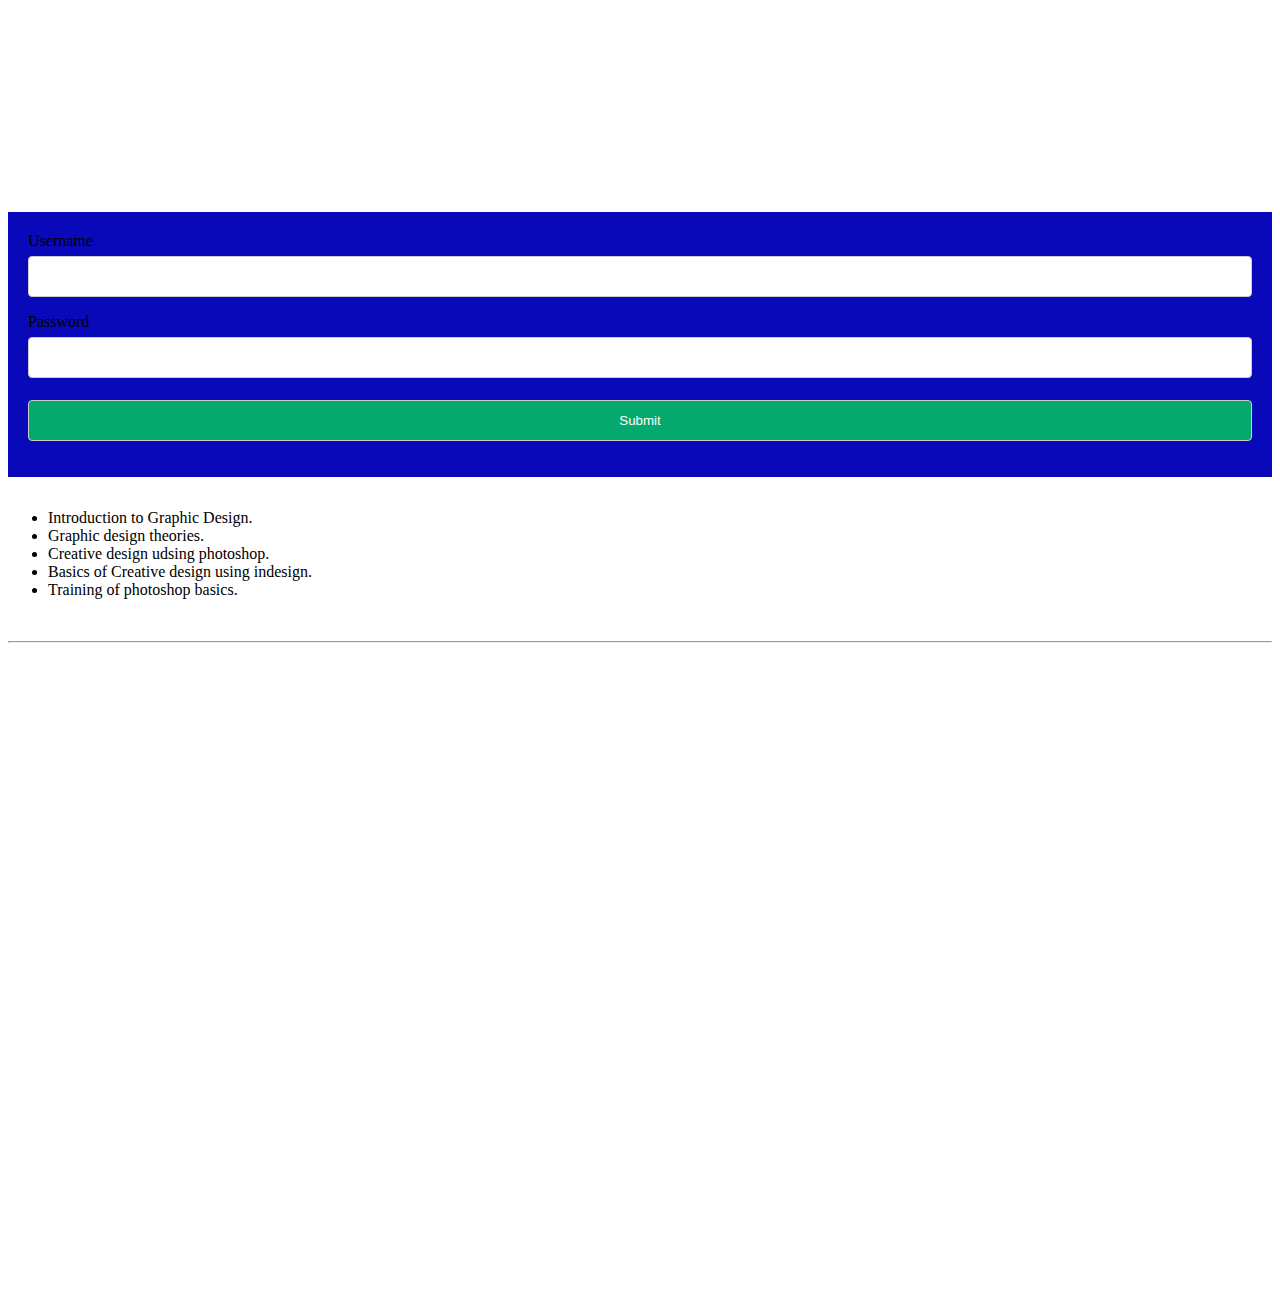
==== test (2).html @ 3aaffeba "Update test (2).html" ====
<!DOCTYPE html>
<charset=<utf-8>
<head>

    <meta name="viewport" content="width=device-width, initial-scale=1">
    

<title>thunder graphic design course</title>
</head>
<body>
<div class="mn">

<div  class="man">
    <img src="Smer.jpg" alt="" >
    </div>
    <div class="rem" style="position: relative !important; top: 0px !important; right: 600px !important;">
<p> <b>welcome</b> to our website.<br>Here you will learn Graphic Design for free.
<br><i>Thunder</i> provides a very good chance to develop your skills in this field.</p>
    </div>
    </div>

			

<!DOCTYPE html>
<html>
<head>
  <link rel="stylesheet" href="https://cdnjs.cloudflare.com/ajax/libs/font-awesome/4.7.0/css/font-awesome.min.css">
  <link rel="stylesheet" href="home.css">
  <script src="js.js"></script>
<meta name="viewport" content="width=device-width, initial-scale=1">
<style>
/* Style all input fields */
input {
  width: 100%;
  padding: 12px;
  border: 1px solid #ccc;
  border-radius: 4px;
  box-sizing: border-box;
  margin-top: 6px;
  margin-bottom: 16px;
}
a{text-decoration: none !important;
	text-decoration-color: transperant;}
/* Style the submit button */
input[type=submit] {
  background-color: #04AA6D; 
  color: white;
  height: 25%;
}

/* Style the container for inputs */
.container {
  background-color:rgb(9,9,186);
  padding: 20px;
  position: relative;
  top: 100px;
  
}

/* The message box is shown when the user clicks on the password field */
#message {
  display:none;
  background: #f1f1f1;
  color: #000;
  position: relative;
  padding: 20px;
  margin-top: 10px;
}

#message p {
  padding: 10px 35px;
  font-size: 18px;
}

/* Add a green text color and a checkmark when the requirements are right */
.valid {
  color: green;
}

.valid:before {
  position: relative;
  left: -35px;
  content: "✔";
}

/* Add a red text color and an "x" when the requirements are wrong */
.invalid {
  color: red;
}

.invalid:before {
  position: relative;
  left: -35px;
  content: "✖";
}
</style>
</head>
<body class="nnn">


<div class="container">
  <form action="/action_page.php">
    <label for="usrname">Username</label>
    <input type="text" id="usrname" name="usrname" required>

    <label for="psw">Password</label>
    <input type="password" id="psw" name="psw" pattern="(?=.\d)(?=.[a-z])(?=.*[A-Z]).{8,}" title="Must contain at least one number and one uppercase and lowercase letter, and at least 8 or more characters" required>
    
    <input type="submit" value="Submit">
  </form>
</div>
				
<script>
var myInput = document.getElementById("psw");
var letter = document.getElementById("letter");
var capital = document.getElementById("capital");
var number = document.getElementById("number");
var length = document.getElementById("length");

// When the user clicks on the password field, show the message box
myInput.onfocus = function() {
  document.getElementById("message").style.display = "block";
}

// When the user clicks outside of the password field, hide the message box
myInput.onblur = function() {
  document.getElementById("message").style.display = "none";
}

// When the user starts to type something inside the password field
myInput.onkeyup = function() {
  // Validate lowercase letters
  var lowerCaseLetters = /[a-z]/g;
  if(myInput.value.match(lowerCaseLetters)) {  
    letter.classList.remove("invalid");
    letter.classList.add("valid");
  } else {
    letter.classList.remove("valid");
    letter.classList.add("invalid");
  }
  
  // Validate capital letters
  var upperCaseLetters = /[A-Z]/g;
  if(myInput.value.match(upperCaseLetters)) {  
    capital.classList.remove("invalid");
    capital.classList.add("valid");
  } else {
    capital.classList.remove("valid");
    capital.classList.add("invalid");
  }

  // Validate numbers
  var numbers = /[0-9]/g;
  if(myInput.value.match(numbers)) {  
    number.classList.remove("invalid");
    number.classList.add("valid");
  } else {
    number.classList.remove("valid");
    number.classList.add("invalid");
  }
  
  // Validate length
  if(myInput.value.length >= 8) {
    length.classList.remove("invalid");
    length.classList.add("valid");
  } else {
    length.classList.remove("valid");
    length.classList.add("invalid");
  }
}
</script>

</body>
</html>
<br>
<h1> Course content:</h1>
<br>
<ul>
    <li>Introduction to Graphic Design.</li>
    <li>Graphic design theories.</li>
    <li>Creative design udsing photoshop.</li>
    <li>Basics of Creative design using indesign.</li>
    <li>Training of photoshop basics.</li>
</ul>
<br>
<hr class="1">





<div class="mid">
    <iframe width="33%" height="315" src="https://www.youtube.com/embed/WONZVnlam6U?si=gsbKnx_YMufpyJsU" title="YouTube video player" frameborder="0" allow="accelerometer; autoplay; clipboard-write; encrypted-media; gyroscope; picture-in-picture; web-share" referrerpolicy="strict-origin-when-cross-origin" allowfullscreen></iframe>
    <iframe width="33%" height="315" src="https://www.youtube.com/embed/6EIKkW5H9p4?si=ODDmYh3iQtddBD7z" title="YouTube video player" frameborder="0" allow="accelerometer; autoplay; clipboard-write; encrypted-media; gyroscope; picture-in-picture; web-share" referrerpolicy="strict-origin-when-cross-origin" allowfullscreen></iframe>
    <iframe width="33%" height="315" src="https://www.youtube.com/embed/rfmJI8BqxC8?si=GABlwSeopaaRa22h" title="YouTube video player" frameborder="0" allow="accelerometer; autoplay; clipboard-write; encrypted-media; gyroscope; picture-in-picture; web-share" referrerpolicy="strict-origin-when-cross-origin" allowfullscreen></iframe>
    <iframe width="33%" height="315" src="https://www.youtube.com/embed/GQS7wPujL2k?si=7BK9dLUTeQFjZ296" title="YouTube video player" frameborder="0" allow="accelerometer; autoplay; clipboard-write; encrypted-media; gyroscope; picture-in-picture; web-share" referrerpolicy="strict-origin-when-cross-origin" allowfullscreen></iframe>
    <iframe width="33%" height="315" src="https://www.youtube.com/embed/9EPTM91TBDU?si=PcP_hEsahMPuZ6rM" title="YouTube video player" frameborder="0" allow="accelerometer; autoplay; clipboard-write; encrypted-media; gyroscope; picture-in-picture; web-share" referrerpolicy="strict-origin-when-cross-origin" allowfullscreen></iframe>
    <iframe width="33%" height="315" src="https://www.youtube.com/embed/XNkV6m4fosw?si=W-uHhO7Ll43Ee6kP" title="YouTube video player" frameborder="0" allow="accelerometer; autoplay; clipboard-write; encrypted-media; gyroscope; picture-in-picture; web-share" referrerpolicy="strict-origin-when-cross-origin" allowfullscreen></iframe>
</div>
</div>


    










    
    



 
</body>
</html>
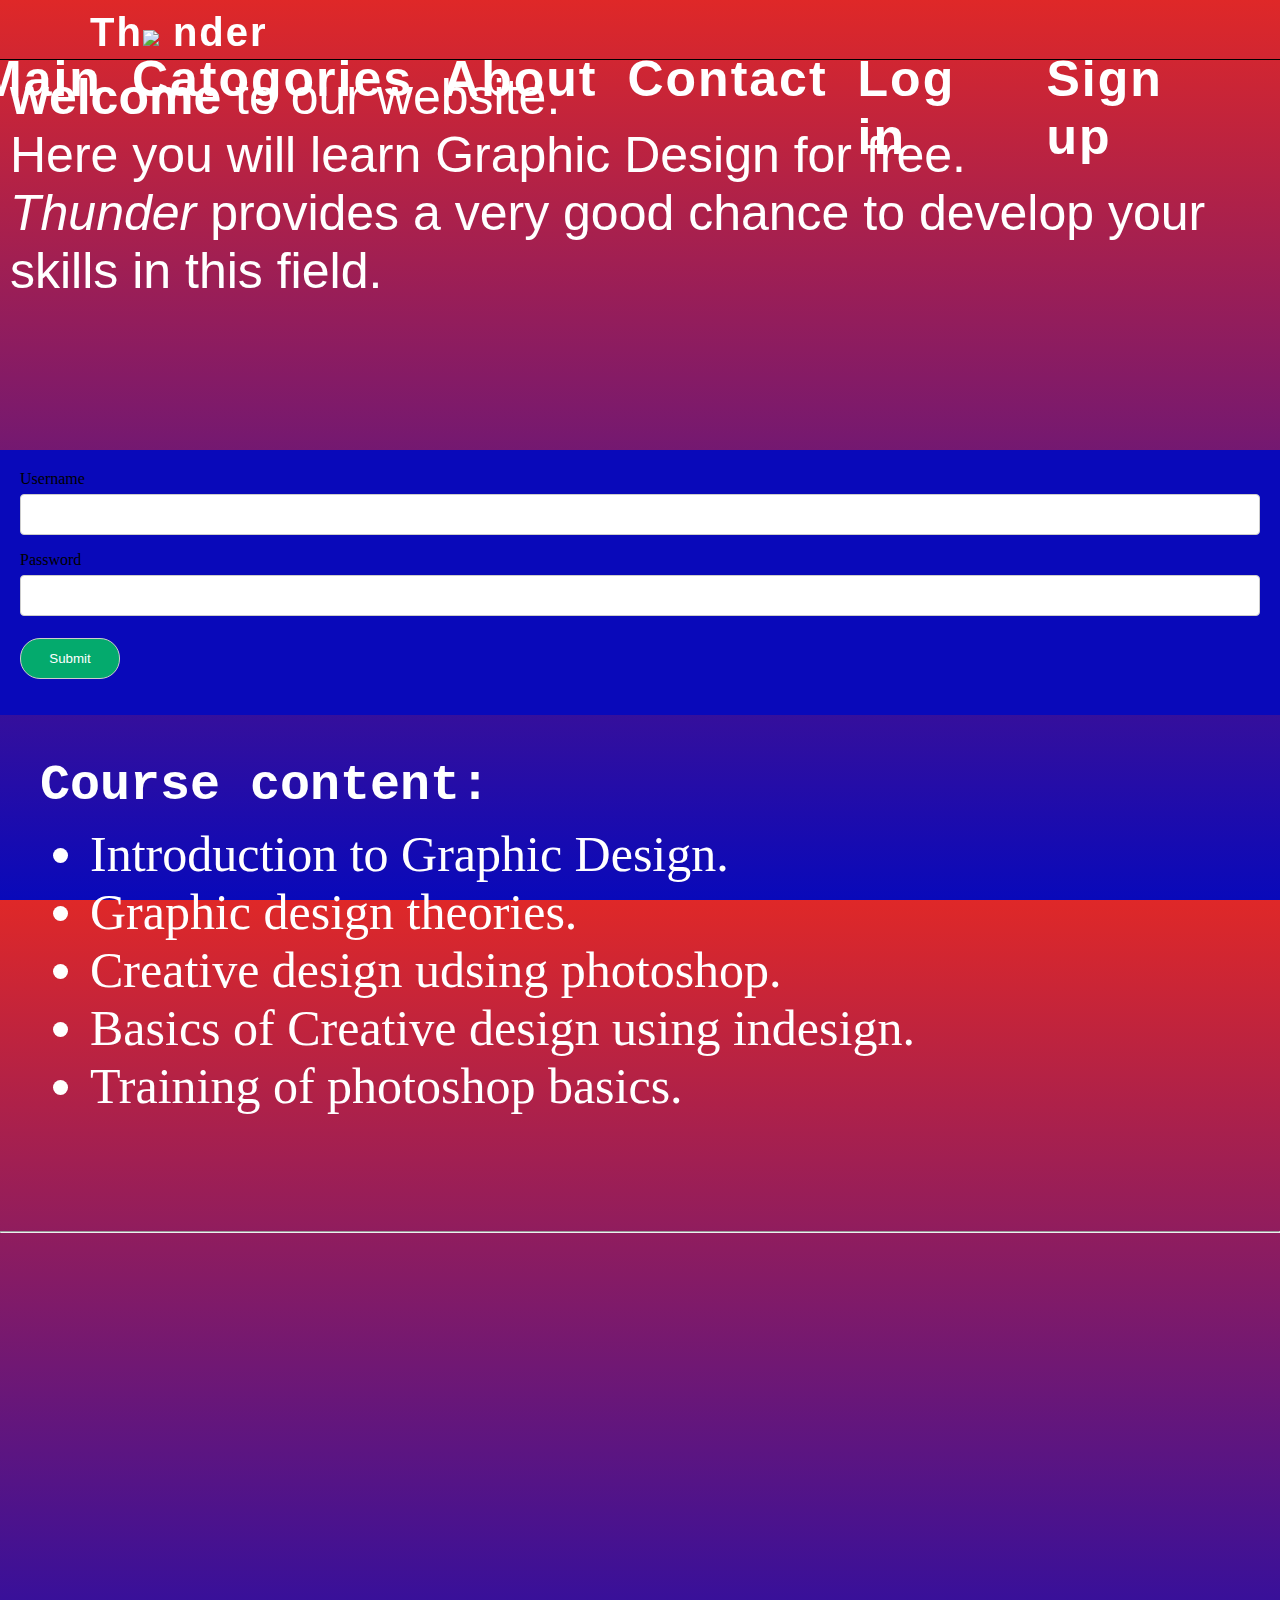
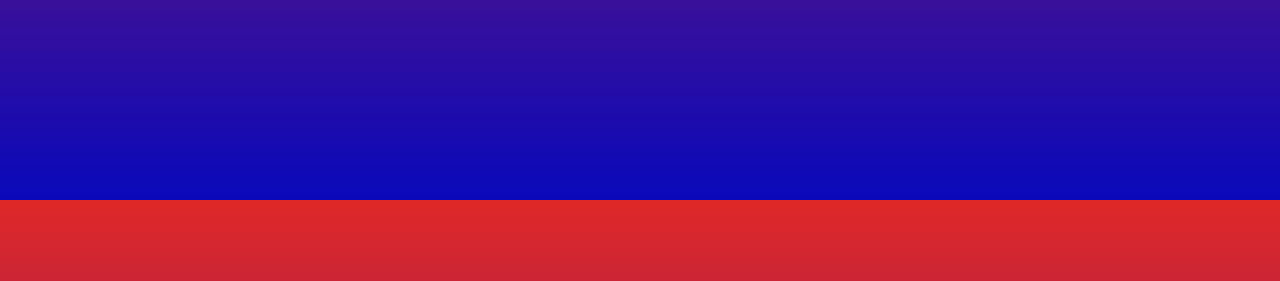
==== commit b4e62bb5: "Update test (2).html" ====
--- a/test (2).html
+++ b/test (2).html
@@ -97,7 +97,63 @@
 </head>
 <body class="nnn">
 
-
+    <!-- sidemenu -->
+    <div id="mySidenav" class="sidenav">
+        <a href="javascript:void(0)" class="closebtn" onclick="closeNav()">&times;</a>
+        <div class="logo"><img src="logo3.png"></div>
+        <div class="containernav">
+
+            <h3>Programming</h3>
+            <div class="inneritems">
+                <a onclick="moving()" href="ai course.html">AI</a>
+                <a onclick="moving()" href="python course.html">PYTHON</a>
+                <a onclick="moving()" href="Arduino.html">Arduino</a>
+                <a onclick="moving()" href="Net work (1).html">Network</a>
+                <a onclick="moving()" href="combuter science (1).html">computer science</a>
+                <a onclick="moving()" href="test2.html">Flutter</a>
+            </div>
+            <h3>Languages</h3>
+            <div class="inneritems">
+                <a onclick="moving()" href="english.html">English</a>
+                <a onclick="moving()" href="french.html">French</a>
+                <a onclick="moving()" href="german.html">German</a>
+            </div>
+            <div class="h3">
+                <h3>Buisness</h3>
+            </div>
+
+            <div class="inneritems">
+                <a href="marketing2.html">Marketing</a>
+                <a href="saghir.html">Digital marketing</a>
+                <a href="saghir2.html">Buisness</a>
+                <a href="marketing1.html">SEO</a>
+            </div>
+            <h3>Design</h3>
+            <div class="inneritems">
+                <a href="test (2).html">Graghic design</a>
+                <a href="test (2).html">Graghic design</a>
+            </div>
+        </div>
+
+    </div>
+
+    <div class="navbar">
+        <div class="logo">
+            <a href="index.html">Th<div class="icon"><img src="flash (1).png"></div>nder</a>
+        </div>
+        <div class="navmenu">
+            <ul class="topnav" id="hmytopnav">
+                <li><a href="index.html">Main</a></li>
+                <li><span onclick="openNav()"> Catogories</span></li>
+                <li><a href="about.html">About</a></li>
+                <li><a onclick="mymessage()" href="#Contact">Contact</a></li>
+                <li><a href="logIn.html">Log in</a></li>
+                <li><a href="signUp.html">Sign up</a></li>
+            </ul>
+        </div>
+        <button class="nav-toggle" aria-label="toggle navigation"><i class="fa fa-cloud"
+                style="font-size:40px;"></i></button>
+    </div>
 <div class="container">
   <form action="/action_page.php">
     <label for="usrname">Username</label>
@@ -171,7 +227,7 @@
 </script>
 
 </body>
-</html>
+
 <br>
 <h1> Course content:</h1>
 <br>
--- a/home.css
+++ b/home.css
@@ -0,0 +1,6754 @@
+* {
+    box-sizing: border-box;
+}
+
+html {
+    scroll-behavior: smooth;
+}
+
+.h {
+    margin: 0;
+    color: aliceblue;
+    background-color: #160E35;
+}
+
+.sidenav {
+    height: 100%;
+    width: 0;
+    position: fixed;
+    right: 0%;
+    top: 60px;
+    z-index: 10000;
+    background-image: linear-gradient(#260b41, #160e35, #160e35, #250b40);
+    overflow-x: hidden;
+    transition: 0.5s;
+    padding-top: 60px;
+    border-top-left-radius: 50px;
+}
+
+.sidenav .logo {
+    width: 30%;
+    margin: auto;
+    animation: rotating 10s linear infinite;
+}
+
+.sidenav .logo img {
+    width: 100%;
+}
+
+@keyframes rotating {
+    0% {
+        transform: rotate(0deg);
+    }
+
+    100% {
+        transform: rotate(360deg);
+    }
+}
+
+.sidenav a {
+    padding: 4px 4px 4px 10px;
+    text-decoration: none;
+    font-size: 20px;
+    color: #beb8b8;
+    transition: 0.3s;
+    width: 85%;
+    margin-inline: auto;
+    font-family: "Assistant", sans-serif;
+    font-family: "Protest Riot", sans-serif;
+    text-align: center;
+}
+
+.containernav .inneritems {
+    display: flex;
+    flex-direction: column;
+    flex-wrap: wrap;
+    gap: 0;
+    margin-bottom: 0;
+    height: fit-content;
+}
+
+.sidenav .containernav h3 {
+    margin: 0px;
+    font-family: "Assistant", sans-serif;
+    font-size: 28px;
+    transition-duration: all 1s;
+}
+
+.sidenav a:hover {
+    color: #160E35;
+    background-color: #8A32EC;
+    border-radius: 5px;
+}
+
+.sidenav .closebtn {
+    font-size: 36px;
+    width: fit-content;
+    margin-left: 28px;
+    padding: 1px 10px;
+    position: absolute;
+    top: 5px;
+
+}
+
+.sidenav .closebtn:hover {
+    width: 40px;
+    height: 40px;
+    border-radius: 50%;
+    margin-top: 5px;
+}
+
+.sidenav .containernav {
+    position: absolute;
+    top: 150px;
+    width: 100%;
+    display: flex;
+    flex-wrap: wrap;
+    gap: 15px;
+    justify-content: center;
+}
+
+.sidenav .containernav {
+    width: 100%;
+    display: flex;
+    flex-direction: column;
+    flex-wrap: wrap;
+    text-align: center;
+}
+
+.navbar {
+    display: flex;
+    position: fixed;
+    top: 0;
+    left: 0;
+    right: 0;
+    z-index: 9999;
+    border: solid 1px;
+    border-top: 0px;
+    border-right: 0px;
+    border-left: 0px;
+    height: 60px;
+}
+
+.y-navbar {
+    display: flex;
+    position: fixed;
+    top: 0;
+    left: 0;
+    right: 0;
+    z-index: 9999;
+    border: solid 1px;
+    border-top: 0px;
+    border-right: 0px;
+    border-left: 0px;
+    height: 60px;
+    background-color: #160e35;
+}
+
+.navbar span {
+    cursor: pointer;
+    padding-bottom: 10px;
+    font-weight: 600;
+}
+
+.y-navbar span {
+    cursor: pointer;
+    padding-bottom: 10px;
+    font-weight: 600;
+    color: #fdf9f9;
+}
+
+.navbar span:hover {
+    color: #4DCFE0;
+    border-bottom: solid 1.5px #4DCFE0;
+    font-size: 22px;
+}
+
+.y-navbar span:hover {
+    color: #4DCFE0;
+    font-size: 22px;
+}
+
+a {
+    text-decoration: none;
+}
+
+.navbar .logo a {
+    padding-left: 10px;
+    margin-right: 0;
+    position: absolute;
+    left: 20px;
+    font-family: "Assistant", sans-serif;
+    font-weight: 700;
+    font-style: normal;
+    font-size: 40px;
+    top: 10px;
+    left: 80px;
+    color: #ffffff;
+    letter-spacing: 2px;
+}
+
+.y-navbar .logo a {
+    padding-left: 10px;
+    margin-right: 0;
+    position: absolute;
+    left: 20px;
+    font-family: "Assistant", sans-serif;
+    font-weight: 700;
+    font-style: normal;
+    font-size: 40px;
+    top: 10px;
+    left: 80px;
+    color: #ffffff;
+    letter-spacing: 2px;
+}
+
+.navbar .logo .icon {
+    width: 30px;
+    display: inline-block;
+}
+
+.y-navbar .logo .icon {
+    width: 30px;
+    display: inline-block;
+}
+
+.navbar .logo .icon img {
+    width: 100%;
+}
+
+.y-navbar .logo .icon img {
+    width: 100%;
+}
+
+.navbar ul {
+    display: flex;
+    column-gap: 30px;
+    margin-bottom: 0;
+    list-style: none;
+    margin-left: 0;
+    padding-inline: 10px;
+    align-items: baseline;
+    font-family: "Assistant", sans-serif;
+    font-size: 20px;
+    font-weight: 600;
+    letter-spacing: 2px;
+}
+
+.y-navbar ul {
+    display: flex;
+    column-gap: 30px;
+    margin-bottom: 0;
+    list-style: none;
+    margin-left: 0;
+    padding-inline: 10px;
+    align-items: baseline;
+    font-family: "Assistant", sans-serif;
+    font-size: 20px;
+    font-weight: 600;
+    letter-spacing: 2px;
+}
+
+.navbar li a {
+    color: #ffffff;
+    padding-bottom: 10px;
+}
+
+.y-navbar li a {
+    color: #ffffff;
+    padding-bottom: 10px;
+}
+
+.navbar li a:hover {
+    color: #4DCFE0;
+    border-bottom: solid 1.5px #4DCFE0;
+    font-size: 22px;
+}
+
+.y-navbar li a:hover {
+    color: #4DCFE0;
+    font-size: 22px;
+}
+
+.navmenu {
+    position: relative;
+    right: 80px;
+    margin-left: auto;
+}
+
+.h-hide2 {
+    display: none
+}
+
+.h-view1 {
+    background-image: url(13077.jpg);
+    width: 100%;
+    height: 100%;
+    background-size: cover;
+    overflow: hidden;
+}
+
+.h-view1 .h-welcome {
+    display: flex;
+    flex-direction: column;
+    justify-content: center;
+    height: 100%;
+    width: 35%;
+    position: relative;
+    left: 50px;
+
+}
+
+.h-view1 .h-welcome h2 {
+    color: #4DCFE0;
+    font-weight: 700;
+    font-size: 60px;
+    font-family: "Afacad", sans-serif;
+    margin: 0;
+
+}
+
+.h-view1 .h-welcome p {
+    color: #8A32EC;
+    font-family: "Protest Riot", sans-serif;
+    font-size: 20px;
+}
+
+.h-view1 .h-welcome a {
+    width: fit-content;
+    background-color: #8A32EC;
+    color: #ffffff;
+    font-family: "Afacad", sans-serif;
+    font-size: 24px;
+    padding: 5px 35px;
+    border-radius: 5px;
+}
+
+.h-view1 .h-welcome a:hover {
+    background-color: transparent;
+    border: solid 2px #8A32EC;
+}
+
+.h-view2 {
+    width: 100%;
+    height: 70%;
+    display: flex;
+    overflow: auto;
+    background-image: linear-gradient(rgb(63, 11, 97), #160E35);
+    position: relative;
+}
+
+.h-view2 .h-sec1 {
+    position: absolute;
+    width: 50%;
+    right: 0px;
+    align-self: center;
+}
+
+.h-view2 .h-sec1 p {
+    font-size: 24px;
+    font-family: "Afacad", sans-serif;
+    color: #ffffff;
+    font-weight: 500;
+}
+
+.h-view2 .h-sec1 p span {
+    font-size: 28px;
+    font-weight: 700;
+    letter-spacing: 1px;
+}
+
+.h-view2 .h-sec1 .btns {
+    display: flex;
+    gap: 5px;
+    width: fit-content;
+}
+
+.h-view2 .h-sec1 .btns a {
+    width: 80px;
+    padding: 5px;
+    border-radius: 10px;
+    background-color: #15216e;
+    font-size: 18px;
+    font-family: "Afacad", sans-serif;
+    color: #ffffff;
+    border: solid #160e35;
+    text-align: center;
+}
+
+.h-view2 .h-sec1 .btns a:hover {
+    background-color: transparent;
+
+}
+
+.h-view2 .h-sec2 {
+    width: 50%;
+    height: 50%;
+    position: absolute;
+    top: 50px;
+}
+
+.cube-container {
+    width: 15em;
+    height: 15em;
+    text-align: center;
+    perspective: 45em;
+    margin: auto;
+}
+
+.radio-button {
+    margin-bottom: 5em;
+}
+
+.cube {
+    width: 100%;
+    height: 100%;
+    position: relative;
+    transform-style: preserve-3d;
+    transition-duration: 2s;
+}
+
+.cube-side {
+    position: absolute;
+    width: 100%;
+    height: 100%;
+    border: 1px solid blueviolet;
+    background-position: center;
+    background-size: cover;
+    overflow: hidden;
+
+}
+
+.cube-side1 {
+    transform: rotateY(0deg) translateZ(7.5em);
+    background-image: url(cybersec.jpg);
+}
+
+.cube-side2 {
+    transform: rotateY(90deg) translateZ(7.5em);
+    background-image: url(ai.jpg);
+}
+
+.cube-side3 {
+    transform: rotateY(180deg) translateZ(7.5em);
+    background-image: url(buisness.jpg);
+}
+
+.cube-side4 {
+    transform: rotateY(-90deg) translateZ(7.5em);
+    background-image: url(chem.jpg);
+
+}
+
+.cube-side5 {
+    transform: rotateX(-90deg) translateZ(7.5em);
+    background-image: url(lang.jpg);
+}
+
+.cube-side6 {
+    transform: rotateX(90deg) translateZ(7.5em);
+    background-image: url(ordinio.jpg);
+}
+
+.radio-button:checked~.cube {
+    transition-duration: 3s;
+    transition-timing-function: cubic-bezier(0.19, 1, 0.22, 1);
+}
+
+.radio-button1:checked~.cube {
+    transform: rotateX(-15deg) rotateY(20deg);
+}
+
+.radio-button2:checked~.cube {
+    transform: rotateX(-15deg) rotateY(180deg);
+}
+
+.radio-button3:checked~.cube {
+    transform: rotateX(-15deg) rotateY(90deg);
+}
+
+.radio-button4:checked~.cube {
+    transform: rotateX(-15deg) rotateY(-90deg);
+}
+
+.radio-button5:checked~.cube {
+    transform: rotateX(-105deg) rotateY(0deg);
+}
+
+.radio-button6:checked~.cube {
+    transform: rotateX(75deg) rotateY(0deg);
+}
+
+.cube-side .caption h3 {
+    width: 100%;
+}
+
+.cube-side .caption p {
+    width: 100%;
+}
+
+.cube-side .caption {
+    display: flex;
+    flex-direction: column;
+    flex-wrap: wrap;
+    position: absolute;
+    top: 105%;
+    right: 0;
+    left: 0;
+    bottom: 0;
+    background-color: #160e35a8;
+    transition: all 1s;
+    font-family: sans-serif;
+    color: #ffffff;
+    justify-content: center;
+}
+
+.cube-side:hover .caption {
+    top: 0;
+}
+
+.h-view3 {
+    background-color: #110B27;
+    width: 100%;
+    height: 70%;
+    position: relative;
+    display: flex;
+}
+
+.h-view3 .h-search {
+    width: 30%;
+    position: absolute;
+    top: 5%;
+    left: 10%;
+}
+
+#myInput {
+    background-image: linear-gradient(to top left, violet, rgb(31, 22, 131));
+    width: 100%;
+    font-size: 18px;
+    padding: 12px 20px 12px 40px;
+    border: 1px solid #ddd;
+    margin-bottom: 12px;
+    color: #170759;
+    border-radius: 50px;
+    box-shadow: 5px 5px 10px rgb(113, 91, 91);
+}
+
+#myUL {
+    width: 100%;
+    list-style-type: none;
+    padding: 0;
+    margin: 0;
+    box-shadow: 5px 6px 10px rgb(119, 112, 112);
+}
+
+#myUL li a {
+    border: 1px solid #ddd;
+    background-image: linear-gradient(to top left, #681cb4, #190829);
+    padding: 12px;
+    text-decoration: none;
+    font-size: 18px;
+    color: rgb(254, 252, 252);
+    display: block;
+    margin-top: 5px;
+}
+
+#myUL li a:hover {
+    background-image: linear-gradient(to top left, rgb(31, 22, 131), violet);
+    color: #110B27;
+    border-radius: 50px;
+}
+
+.h-view3 .h-sec2 {
+    width: 50%;
+    position: absolute;
+    right: 0%;
+    top: 5%;
+}
+
+.h-view3 .h-sec2 p {
+    font-family: "Afacad", sans-serif;
+    font-size: 22px;
+    font-weight: 500;
+    margin: 0;
+    position: absolute;
+    right: 20%;
+    width: fit-content;
+}
+
+.h-view3 .h-sec2 .h-pic {
+    width: 60%;
+    position: absolute;
+    right: 20%;
+    animation-name: shaking;
+    animation-duration: 3s;
+    animation-iteration-count: infinite;
+}
+
+.h-view3 .h-sec2 .h-pic img {
+    width: 100%;
+}
+
+@keyframes shaking {
+    0% {
+        transform: translate(1px, 1px) rotate(0deg);
+    }
+
+    10% {
+        transform: translate(-1px, -2px) rotate(-1deg);
+    }
+
+    20% {
+        transform: translate(-3px, 0px) rotate(1deg);
+    }
+
+    30% {
+        transform: translate(3px, 2px) rotate(0deg);
+    }
+
+    40% {
+        transform: translate(1px, -1px) rotate(1deg);
+    }
+
+    50% {
+        transform: translate(-1px, 2px) rotate(-1deg);
+    }
+
+    60% {
+        transform: translate(-3px, 1px) rotate(0deg);
+    }
+
+    70% {
+        transform: translate(3px, 1px) rotate(-1deg);
+    }
+
+    80% {
+        transform: translate(-1px, -1px) rotate(1deg);
+    }
+
+    90% {
+        transform: translate(1px, 2px) rotate(0deg);
+    }
+
+    100% {
+        transform: translate(1px, -2px) rotate(-1deg);
+    }
+}
+
+.h-view4 {
+    background-image: linear-gradient(to top left, #190829, #681cb4, #190829);
+    width: 100%;
+    height: 80%;
+    overflow: hidden;
+
+}
+
+.h-view4 .h-fi3 {
+    width: fit-content;
+    height: 100%;
+    padding: 20px 40px 0 15px;
+}
+
+.h-view4 .h-icon img {
+    background-color: #35359c;
+    width: 6.5%;
+    padding-left: 0;
+    border-radius: 50%;
+}
+
+.h-view4 .h-icon div {
+    margin-top: 5px;
+}
+
+.h-view4 .h-icon span {
+    position: relative;
+    bottom: 10px;
+    left: 5px;
+}
+
+.h-view4 .h-icon span a {
+    color: white;
+}
+
+.h-view4 .h-fi3 h2 {
+    color: #CAC5BE;
+    font-size: 32px;
+    line-height: 44px;
+    font-weight: 400;
+    margin-bottom: 25;
+}
+
+.h-view4 .h-fi3 p {
+    font-size: 17px;
+    line-height: 32px;
+    font-weight: 400;
+    color: #CAC5BE;
+    width: 540px;
+}
+
+.h-view4 .h-text2 {
+    margin-bottom: 30px;
+}
+
+.h-view4 .h-fi3 .h-p2 {
+    margin-bottom: 18px;
+}
+
+.h-view4 .h-icon2 {
+    margin-bottom: 35px;
+    padding-right: 18.8px;
+    width: 535.600;
+}
+
+.h-view4 .h-sec3 {
+    width: fit-content;
+    height: 100%;
+}
+
+.h-view4 .h-sec3 iframe {
+    border-radius: 70px;
+    box-shadow: 5px 5px 5px rgb(103, 91, 91);
+    width: 600px;
+    height: 450px;
+
+}
+
+.h-view4 .h-flo {
+    float: left;
+}
+
+.clear-fix {
+    clear: both;
+}
+
+.h-view4 .h-container {
+    padding: 85px 25.4px 85px 145px;
+    margin: auto;
+}
+
+
+.h-view5 {
+    text-align: center;
+    padding-top: 50px;
+    padding-bottom: 50px;
+    background-color: #160E35;
+    background-color: #110B27;
+    position: relative;
+    bottom: 0px;
+}
+
+.h-view5 .h-sec {
+    background-color: #110B27;
+}
+
+.h-view5 .h-logo a {
+    padding-left: 10px;
+    margin-right: 0;
+    font-family: "Assistant", sans-serif;
+    font-weight: 700;
+    font-style: normal;
+    font-size: 90px;
+    color: #e6dbdb;
+    letter-spacing: 2px;
+}
+
+.h-view5 .h-logo .h-icon {
+    width: 65px;
+    display: inline-block;
+}
+
+.h-view5 .h-logo .h-icon img {
+    width: 100%;
+}
+
+.h-view5 p {
+    color: #A59D91;
+}
+
+.h-view5 .fa {
+    padding: 10px;
+    font-size: 30px;
+    text-align: center;
+    text-decoration: none;
+    margin: 5px 2px;
+    color: white;
+    background-color: #51239b;
+    border-radius: 50%;
+}
+
+.h-view5 .fa:hover {
+    opacity: 0.7;
+    color: #160E35;
+}
+
+.nav-toggle {
+    display: none;
+    background-color: #333;
+    color: white;
+    border: none;
+    font-size: 16px;
+    cursor: pointer;
+}
+
+/* -------------------------------------------------------------------- */
+/* saghirpag */
+.y14 {
+    position: relative;
+    bottom: 300px;
+    width: 100%;
+
+}
+
+.y12 {
+    position: relative;
+    right: 350px;
+    border-radius: 30px;
+    border: #333;
+    box-sizing: border-box;
+    justify-content: center;
+}
+
+.x16 {
+    position: relative;
+    left: 350px;
+    bottom: 300px;
+}
+
+.y {
+    font-family: Arial, sans-serif;
+    margin: 0;
+    padding: 0;
+    background-color: white !important;
+}
+
+.x12 {
+    background-color: #f4f4f4 !important;
+    text-align: center;
+    padding-top: 20px;
+}
+
+.x12 h2 {
+    font-size: 2.5rem;
+    margin-bottom: 20px;
+}
+
+.x12 p {
+    font-size: 1.2rem;
+    margin-bottom: 40px;
+}
+
+.y .btn {
+    display: inline-block;
+    background-color: #333;
+    color: #fff;
+    padding: 10px 20px;
+    text-decoration: none;
+    border-radius: 5px;
+}
+
+.y .btn:hover {
+    background-color: #9f0404;
+}
+
+.x13 {
+    background-color: #fff !important;
+    padding: 20px 20px;
+    text-align: center;
+    position: relative;
+    top: 100px;
+}
+
+.x13 .x14 {
+    display: flex;
+    flex-wrap: wrap;
+    justify-content: center;
+}
+
+.x13 .x15 {
+    margin-bottom: 30px;
+}
+
+.x13 img {
+    max-width: 100%;
+    height: auto;
+    border-radius: 5px;
+}
+
+.x13 .x16 {
+    position: relative;
+    width: 560px;
+    max-width: 100%;
+}
+
+.x13 .x16 iframe {
+    width: 100%;
+    height: 315px;
+    border-radius: 5px;
+}
+
+.x13 h2 {
+    font-size: 2rem;
+    margin-bottom: 20px;
+}
+
+.x13 p {
+    font-size: 1.2rem;
+    margin-bottom: 20px;
+}
+
+.x13 ul {
+    text-align: left;
+    margin-left: 40px;
+}
+
+.y footer {
+    background-color: #333;
+    color: #fff;
+    position: relative;
+    top: 100px;
+
+}
+
+.x14 {
+    width: 80%;
+    margin: 0 auto;
+
+}
+
+.y .footer-columns {
+    display: flex;
+    justify-content: center;
+    flex-wrap: wrap;
+    height: 350px;
+    color: white !important;
+}
+
+.y .footer-column {
+    flex: 1;
+    margin-bottom: 20px;
+    padding-left: 70px;
+    padding-top: 50px;
+    color: white !important;
+}
+
+.y .footer-column h3 {
+    margin-bottom: 10px;
+}
+
+.y .footer-column ul {
+    list-style: none;
+    padding: 0;
+}
+
+.y .footer-column ul li {
+    margin-bottom: 5px;
+}
+
+.y .footer-column ul li a {
+    color: #fff !important;
+    text-decoration: none;
+}
+
+.y hr {
+    border-color: #666;
+}
+
+
+.x11 {
+    text-align: center;
+    position: relative;
+    top: 100px;
+    background-color: white;
+}
+
+.y14 .y100 {
+    font-size: 25px;
+    font-weight: 700;
+    background-color: #ddd;
+    padding: 100px;
+}
+
+.y14 .y15 {
+    margin-top: 20px;
+    font-size: 20px;
+    font-weight: 700;
+    padding-top: 40px;
+}
+
+.y14 li {
+    font-size: 18px;
+    margin-top: 15px;
+}
+
+.y14 {
+    padding-top: 50px;
+}
+
+/* ------------------------------------------------------------------------ */
+/* seo page */
+
+.r-view1 {
+    font-family: sans-serif;
+    background-image: linear-gradient(rgb(9, 9, 96), rgb(19, 58, 80));
+    width: 100%;
+    height: 100vh;
+    display: flex;
+    justify-content: center;
+    align-items: center;
+    position: absolute;
+    top: 60px;
+    left: 0;
+    margin: -10px;
+
+}
+
+.r-view1::after {
+    content: '';
+    width: 100%;
+    height: 100%;
+    background-color: rgb(42, 47, 129);
+    position: absolute;
+    /* z-index: -1; */
+    clip-path: circle(40% at right 70%);
+    position: absolute;
+
+
+}
+
+.r-view1 .container {
+    width: 90%;
+    height: 90%;
+    background-color: rgba(24, 28, 77, 0.455);
+    border-radius: 20px;
+    z-index: 1;
+
+}
+
+.r-view1 header {
+    margin: 10px;
+    text-align: center;
+}
+
+.r-view1 nav {
+    display: flex;
+    justify-content: space-between;
+    align-items: center;
+    padding: 20px 0;
+}
+
+.r-view1 nav .address {
+    color: #fff;
+    text-decoration: none;
+    font-size: 32px;
+    text-transform: uppercase;
+    letter-spacing: 2px;
+    font-weight: 700;
+}
+
+.r-view1 nav ul li {
+    display: inline-block;
+    margin-right: 6px;
+}
+
+.r-view1 nav ul li a {
+    color: #fff;
+    text-decoration: none;
+    font-size: 18px;
+    font-weight: 500;
+}
+
+.r-view1 nav ul li a:hover {
+    color: rgb(121, 93, 93);
+}
+
+.r-view1 .content {
+    display: flex;
+    justify-content: space-between;
+    flex-direction: column;
+    align-items: flex;
+    height: 100%;
+    width: 80%;
+    margin: auto;
+}
+
+.r-view1 .content .text {
+    color: #fff;
+    width: 50%;
+    font-size: 20px;
+    line-height: 40px;
+
+}
+
+.r-view1 .content .text h2 {
+    text-transform: uppercase;
+    font-weight: 700;
+    letter-spacing: 2px;
+    margin-bottom: 5px;
+}
+
+.r-view1 .content .media {
+    width: 100%;
+    display: flex;
+    justify-content: center;
+    align-items: center;
+    position: relative;
+
+}
+
+.r-view1 .image {
+    width: 50%;
+    margin-right: 2px;
+    position: absolute;
+    bottom: 70px;
+    right: 5px;
+
+}
+
+.r-view1 .video {
+    max-width: 100%;
+    position: absolute;
+    bottom: 350px;
+    right: 2px;
+
+}
+
+body .r-view1 .card {
+    min-height: 50vh;
+    color: #fff;
+    font-family: "Poppins", sans-serif;
+    background: #17116314;
+    margin: 0 1rem;
+    padding: 1rem;
+    box-shadow: 0 0 5px rgba(0, 0, 0, 0.2);
+    width: 100px;
+    border-radius: 0.5rem;
+    z-index: 1;
+}
+
+.r-view1 .star {
+    font-size: 10vh;
+    cursor: pointer;
+    color: white;
+}
+
+.r-view1 .one {
+    color: rgb(255, 0, 0) !important;
+}
+
+.r-view1 .two {
+    color: rgb(255, 106, 0) !important;
+}
+
+.r-view1 .three {
+    color: rgb(251, 255, 120) !important;
+}
+
+.r-view1 .four {
+    color: rgb(255, 255, 0) !important;
+}
+
+.r-view1 .five {
+    color: rgb(24, 159, 14) !important;
+}
+
+
+
+.r-view5 {
+    position: absolute;
+    top: 105%;
+    left: 0;
+    right: 0;
+    background-color: #110B27;
+    height: 300px;
+}
+
+/* --------------------------------------------- */
+/* marketing */
+.i {
+    background-image: linear-gradient(rgb(37, 55, 121), rgb(24, 38, 53));
+    font-family: sans-serif;
+    line-height: 1.6;
+    margin: 0;
+    padding: 0;
+    color: #fff;
+    position: relative;
+    top: 60px;
+}
+
+.i header {
+    background-color: #333;
+    color: #fff;
+    padding: 20px;
+}
+
+.i input {
+    width: 100%;
+    padding: 12px;
+    border: 1px solid #39609e;
+    border-radius: 4px;
+    box-sizing: border-box;
+    margin-top: 6px;
+    margin-bottom: 16px;
+}
+
+.i input[type=submit] {
+    background-color: #04AA6D;
+    color: white;
+}
+
+.i .container {
+    background-color: #0d3164;
+    padding: 20px;
+    width: 30%;
+}
+
+.i #message {
+    display: none;
+    background: #f1f1f1;
+    color: #000;
+    position: relative;
+    padding: 20px;
+    margin-top: 10px;
+}
+
+.i #message p {
+    padding: 10px 35px;
+    font-size: 18px;
+}
+
+
+.i .valid {
+    color: green;
+}
+
+.i .valid:before {
+    position: relative;
+    left: -35px;
+    content: "✔️";
+}
+
+
+.i .invalid {
+    color: red;
+}
+
+.i .invalid:before {
+    position: relative;
+    left: -35px;
+    content: "✖️";
+}
+
+.i #importance h2 {
+    color: rgb(59, 147, 188);
+    font-size: 30px;
+    font-weight: 700;
+}
+
+.i video {}
+
+.i nav ul {
+    list-style-type: none;
+    padding: 0;
+}
+
+.i nav ul li {
+    display: inline;
+    margin-right: 20px;
+}
+
+.i nav ul li a {
+    color: #5a83c9;
+    text-decoration: none;
+}
+
+.i section {
+    padding: 20px;
+    margin-bottom: 30px;
+}
+
+.i section h2 {
+    color: rgb(59, 147, 188);
+    font-size: 30px;
+    font-weight: 700;
+}
+
+.i section table {
+    width: 100%;
+    border-collapse: collapse;
+}
+
+.i section table th,
+.i section table td {
+    border: 1px solid #427abe;
+    padding: 8px;
+}
+
+.i-view5 {
+    position: relative;
+    padding: 0;
+}
+
+/* ------------------------------------------------------- */
+/* french */
+.fr-view1 {
+    width: 100%;
+    height: 100vh;
+    background-color: rgb(59, 4, 110);
+    color: white;
+    margin: 0;
+    padding: 0;
+    position: relative;
+    overflow: auto;
+}
+
+.fr-view1::after {
+    content: '';
+    position: absolute;
+    top: 0;
+    right: 0;
+    width: 100vh;
+    height: 100vh;
+    background-color: rgba(140, 82, 196, 0.5);
+    clip-path: circle(50% at right 50%);
+    animation-name: colorchange;
+    animation-duration: 4s;
+    animation-iteration-count: infinite;
+}
+
+@keyframes colorchange {
+    0% {
+        background-color: rgb(178, 41, 197);
+    }
+
+    25% {
+        background-color: rgb(77, 6, 105);
+    }
+
+    50% {
+        background-color: rgb(90, 25, 128);
+    }
+
+    100% {
+        background-color: rgb(176, 80, 220);
+    }
+}
+
+.fr-view1 .fr-intro {
+    color: white;
+    text-align: center;
+    position: absolute;
+    top: 35%;
+    left: 10%;
+}
+
+.fr-view1 .fr-intro p {
+    color: #d3d1d5;
+    font-size: 20px;
+}
+
+.fr-view1 .fr-intro h1 {
+    text-shadow: 10px 5px 10px rgb(57, 56, 56);
+}
+
+.fr-view1 .fr-btns a {
+    text-decoration: none;
+    padding: 10px 15px;
+    border-radius: 10px;
+    margin-right: 5px;
+    margin-top: 10px;
+    background-color: #791dd6;
+    color: azure;
+}
+
+.fr-view2 {
+    background-color: #632B99;
+    display: flex;
+    flex-wrap: wrap;
+    justify-content: space-around;
+    align-items: flex-start;
+    height: 80%;
+}
+
+.fr-view2 .fr-text {
+    color: azure;
+}
+
+.fr-view2 .fr-text h2 {
+    font-size: 35px;
+    text-shadow: 10px 5px 10px rgb(57, 56, 56);
+}
+
+.fr-view2 .fr-text b {
+    font-size: 20px;
+    color: rgb(240, 233, 223);
+}
+
+.fr-view2 .fr-text li {
+    font-size: 20px;
+    margin-top: 5px;
+}
+
+.fr-view2 .fr-picture {
+    width: 35%;
+    margin-top: 30px;
+    margin-bottom: 30px;
+}
+
+.fr-view2 .fr-picture img {
+    width: 100%;
+    border-radius: 50px;
+}
+
+.fr-view3 {
+    background-color: #3B046E;
+    width: 100%;
+    height: 80vh;
+    position: relative;
+    display: flex;
+}
+
+.fr-view3 .fr-vid {
+    width: 70%;
+    height: 90%;
+    position: absolute;
+    top: 5%;
+}
+
+.fr-view3 .fr-vid iframe {
+    width: 100%;
+    height: 100%;
+}
+
+.fr-view3 .fr-text {
+    width: 30%;
+    text-align: start;
+    color: rgb(202, 211, 219);
+    position: absolute;
+    right: 0;
+    top: 25%;
+    animation-name: move;
+}
+
+.fr-view3 .fr-text p {
+    width: 90%;
+    margin: auto;
+    font-size: 30px;
+    letter-spacing: 2px;
+}
+
+
+.FrBo embed {
+    width: 50%;
+
+    height: 500px;
+    /* Adequate height for viewing the document */
+}
+
+/* Footer Styling */
+.fr-view4 {
+    height: 50vh;
+    background-image: linear-gradient(to top left, #190829, #681cb4, #190829);
+    color: aliceblue;
+}
+
+.fr-view4 footer {
+    padding: 20px;
+}
+
+.fr-view4 footer table {
+    width: 100%;
+    /* Full width of the footer */
+    border-collapse: collapse;
+    /* Removes space between borders */
+}
+
+.fr-view4 footer th,
+.fr-view4 footer td {
+    padding: 8px;
+    /* Spacing inside cells */
+    text-align: center;
+    /* Centers text in cells */
+    border: 1px solid antiquewhite;
+    /* Border for readability */
+}
+
+.fr-view4 footer ul {
+    padding: 0;
+    /* Removes padding */
+}
+
+.fr-view4 .fr-info {
+    text-align: center;
+}
+
+.fr-view4 .fr-info .fa {
+    padding: 10px;
+    font-size: 30px;
+    width: 60px;
+    height: 60px;
+    text-align: center;
+    text-decoration: none;
+    margin: 5px 2px;
+    border-radius: 50%;
+}
+
+.fr-view4 .fr-info .fa-facebook {
+    background: #0d307d;
+    color: white;
+}
+
+.fr-view4 .fr-info .fa-twitter {
+    background: #55ACEE;
+    color: white;
+}
+
+.fr-view4 .fr-info .fa-google {
+    background: #dd4b39;
+    color: white;
+}
+
+.fr-view4 .fr-info .fa-linkedin {
+    background: #007bb5;
+    color: white;
+}
+
+.fr-view4 .fr-info p {
+    font-size: 30px;
+}
+
+.fr-view5 {
+    display: flex;
+    justify-content: space-between;
+    width: 100%;
+    height: 90%;
+    background-color: #3B046E;
+    padding: 50px;
+}
+
+.fr-view5 .fr-book {
+    width: 60%;
+    height: 50vh;
+}
+
+.fr-view5 .fr-book embed {
+    width: 100%;
+    height: 100%;
+}
+
+.fr-view5 .fr-text {
+    width: 30%;
+    color: #ffffff;
+}
+
+body {
+    margin: 0;
+}
+
+/* ----------------------------------------------------------- */
+/* arduino */
+.view1 .navbar {
+    display: flex;
+    position: fixed;
+    top: 0;
+    left: 0;
+    right: 0;
+    z-index: 9999;
+    border: solid 1px;
+    border-top: 0px;
+    border-right: 0px;
+    border-left: 0px;
+    height: 60px;
+}
+
+.f {
+    background-color: #0e0e3a !important;
+}
+
+.view1 .navbar span {
+    cursor: pointer;
+    padding-bottom: 10px;
+    font-weight: 600;
+}
+
+.view1 .navbar span:hover {
+    color: #4DCFE0;
+    border-bottom: solid 1.5px #4DCFE0;
+    font-size: 22px;
+}
+
+a {
+    text-decoration: none;
+}
+
+.navbar .logo a {
+    padding-left: 10px;
+    margin-right: 0;
+    position: absolute;
+    left: 20px;
+    font-family: "Assistant", sans-serif;
+    font-weight: 700;
+    font-style: normal;
+    font-size: 40px;
+    top: 10px;
+    left: 80px;
+    color: #ffffff;
+    letter-spacing: 2px;
+}
+
+.navbar .logo .icon {
+    width: 30px;
+    display: inline-block;
+}
+
+.navbar .logo .icon img {
+    width: 100%;
+    /* transform: scaleX(-1); */
+}
+
+.navbar ul {
+    display: flex;
+    column-gap: 30px;
+    margin-bottom: 0;
+    list-style: none;
+    margin-left: 0;
+    padding-inline: 10px;
+    align-items: baseline;
+    font-family: "Assistant", sans-serif;
+    font-size: 20px;
+    font-weight: 600;
+    letter-spacing: 2px;
+}
+
+.navbar li a {
+    color: #ffffff;
+    padding-bottom: 10px;
+}
+
+.navbar li a:hover {
+    color: #4DCFE0;
+    border-bottom: solid 1.5px #4DCFE0;
+    font-size: 22px;
+}
+
+.navmenu {
+    position: relative;
+    right: 80px;
+    margin-left: auto;
+}
+
+.background {
+    background-image: linear-gradient(to bottom right, rgb(7, 7, 221), indigo, violet);
+    filter: blur(40px);
+    width: 100%;
+    height: 75%;
+}
+
+.view1 {
+    position: absolute;
+    top: 0;
+    width: 100%;
+    height: 75%;
+}
+
+.view1 .sec1 {
+    width: 50%;
+    text-align: center;
+    margin: auto;
+    position: relative;
+    top: 40%;
+}
+
+.view1 .sec1 h2 {
+    font-size: 40px;
+    font-family: "Afacad", sans-serif;
+    margin-bottom: 0;
+    margin-top: 0;
+}
+
+.view1 .sec1 p {
+    font-size: 18px;
+    font-family: "Protest Riot", sans-serif;
+    letter-spacing: 2px;
+    color: #c5b9f7;
+}
+
+.view1 .sec1 .btns {
+    display: flex;
+    gap: 5px;
+    margin: auto;
+    width: fit-content;
+}
+
+.view1 .sec1 .btns a {
+    width: 80px;
+    padding: 5px;
+    border-radius: 10px;
+    background-color: #160e351c;
+    font-size: 18px;
+    font-family: "Afacad", sans-serif;
+    color: #ffffff;
+    border: solid #160e3561;
+}
+
+.view1 .sec1 .btns a:hover {
+    background-color: transparent;
+
+}
+
+.f .container {
+    width: 95%;
+    margin: auto;
+}
+
+.view2 {
+    display: flex;
+    flex-wrap: wrap;
+    position: relative;
+}
+
+.view2 .sec1 {
+    width: 60%;
+    position: relative;
+    top: 50px;
+}
+
+.view2 .sec1 h2 {
+    font-size: 30px;
+    font-family: "Afacad", sans-serif;
+    color: #d7cff9;
+}
+
+.view2 .sec1 p {
+    font-size: 18px;
+    font-family: "Protest Riot", sans-serif;
+    letter-spacing: 2px;
+    color: #c5b9f7;
+}
+
+.view2 .sec2 {
+    width: 20%;
+    position: absolute;
+    top: 90px;
+    right: 0;
+}
+
+.view2 .sec2 img {
+    width: 100%;
+}
+
+.view3 {
+    width: 100%;
+    height: 100%;
+    display: flex;
+    gap: 30px;
+}
+
+.view3 .sec1 {
+    position: relative;
+    top: 100px;
+    width: 75%;
+    height: 65%;
+}
+
+.view3 .sec2 {
+    position: relative;
+    top: 100px;
+    width: 30%;
+    height: 65%;
+    overflow-y: scroll;
+}
+
+.view3 .sec2 .videos {
+    padding-bottom: 25px;
+}
+
+.f {
+    margin: 0;
+    color: aliceblue;
+    background-color: #160E35;
+}
+
+/* --------------------------------------------------- */
+/* signup */
+.g-view1 {
+    width: 100%;
+    height: 100%;
+    background-image: url(bg.jpg);
+    background-size: cover;
+    background-position: center;
+    position: relative;
+}
+
+.g-container {
+    width: 30%;
+    height: 85%;
+    margin: auto;
+    position: absolute;
+    top: 7.5%;
+    left: 35%;
+    background-color: transparent;
+    background-color: rgba(221, 207, 207, 0.16);
+    border: solid 2px #5A566D;
+}
+
+.g-container .g-minnav ul {
+    display: flex;
+    padding-top: 20px;
+
+}
+
+.g-container .g-minnav li {
+    list-style: none;
+    font-family: "Afacad", sans-serif;
+    padding-right: 50px;
+}
+
+.g-container .g-minnav li a {
+    text-decoration: none;
+    color: #EDEDF7;
+}
+
+.g-container .g-minnav li a:hover {
+    color: #D7A7A3;
+}
+
+.g-container input {
+    width: 100%;
+    padding: 10px;
+    margin-bottom: 16px;
+    background-color: transparent;
+    border: 0;
+    border-bottom: 1px solid #ccc;
+    color: aliceblue;
+}
+
+table {
+    width: 80%;
+    margin: auto;
+}
+
+input[type=submit],
+input[type=reset] {
+    background-color: #989898;
+    color: white;
+    width: 100px;
+    border-radius: 20px;
+}
+
+.g-container td label {
+    font-family: "Protest Riot", sans-serif;
+    color: rgb(220, 217, 217);
+    font-size: 14px;
+}
+
+.g-btns {
+    margin: auto;
+    width: fit-content;
+}
+
+.g-btns input:hover {
+    background-color: #D7A7A3;
+}
+
+
+.g-view1 #message {
+    display: none;
+    background: #f1f1f14e;
+    color: #000;
+    position: absolute;
+    padding: 20px;
+    margin-top: 10px;
+    bottom: 0;
+    left: 10px;
+    letter-spacing: 2px;
+    font-size: 22px;
+    border-radius: 20px;
+}
+
+.g-view1 #message p {
+    padding: 10px 35px;
+    font-size: 18px;
+}
+
+.g-view1 .valid {
+    color: green;
+}
+
+.g-view1 .valid:before {
+    content: "\2714\0020";
+    position: relative;
+    left: -35px;
+}
+
+.g-view1 .invalid {
+    color: rgb(155, 10, 10);
+}
+
+.g-view1 .invalid:before {
+    position: relative;
+    left: -35px;
+    content: "\2716\0020";
+}
+
+
+.g-container form {
+    position: absolute;
+    bottom: 10%;
+    right: 10px;
+    left: 10px;
+}
+
+.g-container p {
+    color: #F3CAC1;
+    font-family: "Afacad", sans-serif;
+    font-size: 18px;
+    position: absolute;
+    bottom: 5%;
+    left: 20%;
+    margin-left: 5px;
+}
+
+/* ---------------------------------------------------- */
+/* login */
+.g2 .g-view1 {
+    width: 100%;
+    height: 100%;
+    background-image: url(bg.jpg);
+    background-size: cover;
+    background-position: center;
+    position: relative;
+}
+
+.g2 .g-container {
+    width: 30%;
+    height: 85%;
+    margin: auto;
+    position: absolute;
+    top: 7.5%;
+    left: 35%;
+    background-color: transparent;
+    background-color: rgba(221, 207, 207, 0.16);
+    border: solid 2px #5A566D;
+}
+
+.g2 .g-container .g-minnav ul {
+    display: flex;
+    padding-top: 20px;
+
+}
+
+.g2 .g-container .g-minnav li {
+    list-style: none;
+    font-family: "Afacad", sans-serif;
+    padding-right: 50px;
+}
+
+.g2 .g-container .g-minnav li a {
+    text-decoration: none;
+    color: #EDEDF7;
+}
+
+.g2 .g-container .g-minnav li a:hover {
+    color: #D7A7A3;
+}
+
+.g2 .g-container input {
+    width: 100%;
+    padding: 10px;
+    margin-bottom: 16px;
+    background-color: transparent;
+    border: 0;
+    border-bottom: 1px solid #ccc;
+    color: aliceblue;
+}
+
+.g2 table {
+    width: 80%;
+    margin: auto;
+}
+
+.g2 input[type=submit],
+.g2 input[type=reset] {
+    background-color: #989898;
+    color: white;
+    width: 100px;
+    border-radius: 20px;
+}
+
+.g2 .g-container td label {
+    font-family: "Protest Riot", sans-serif;
+    color: rgb(220, 217, 217);
+    font-size: 14px;
+}
+
+.g2 .g-btns {
+    margin: auto !important;
+    width: fit-content;
+}
+
+.g2 .g-btns input:hover {
+    background-color: #D7A7A3;
+}
+
+
+
+.g2 .g-container form {
+    position: absolute;
+    bottom: 30%;
+    right: 10px;
+    left: 10px;
+}
+
+.g2 .g-container p {
+    color: #F3CAC1;
+    font-family: "Afacad", sans-serif;
+    font-size: 18px;
+    margin-left: 5px;
+    position: absolute;
+    bottom: 5%;
+    left: 15% !important;
+}
+
+/* ----------------------------------------------------------- */
+.aheader {
+    top: 100px;
+    font-size: 1.2em;
+    font-family: Verdana, Geneva, Tahoma, sans-serif;
+    color: rgb(0, 0, 0);
+    text-align: center;
+    z-index: 1;
+    margin-left: 90px;
+    margin-bottom: 200px;
+}
+
+@media screen and (max-width:2000px) {
+    .aaa {
+        width: 100%;
+    }
+}
+
+.aaa p {
+    font-size: 15px;
+    font-family: Verdana, Geneva, Tahoma, sans-serif;
+    margin-bottom: 4px;
+    color: rgb(0, 0, 0);
+    margin-bottom: 15px;
+    position: relative;
+    margin-left: 50px;
+}
+.aaa h2{
+    margin: auto;
+   position: relative;
+   top: 100px;
+}
+.aheads {
+    font-size: 2em;
+    text-align: center;
+    margin-top: 20px;
+    position: relative;
+    left: 50px;
+}
+
+.ap {
+    margin-top: 0;
+    /*background-color: rgb(156, 147, 147); */
+    background:url(conputer.jpg);
+    height: 540px;
+    background-repeat: no-repeat;
+    background-size: cover;
+    margin-bottom: 5px;
+    border: 50px;
+    font-family: Verdana, Geneva, Tahoma, sans-serif;
+    font-size: 40px;
+}
+
+.aaa pre {
+    font-size: 15px;
+    font-family: Verdana, Geneva, Tahoma, sans-serif;
+    color: rgb(0, 0, 0);
+    margin-bottom: 6px;
+    opacity: 1px;
+    margin-left: 10px;
+}
+
+.aaa .am {
+    margin-top: 20px;
+    margin-bottom: 30px;
+    font-size: 30px;
+    font-weight: 100px;
+    color: rgb(0, 0, 0);
+}
+
+.asheeta,
+.asheeta2 {
+    display: flex;
+}
+
+.aabout {
+    width: 100%;
+}
+
+.aphoto {
+    width: 50%;
+}
+
+.aphoto img {
+    border-radius: 30px;
+    width: 75%;
+    position: relative;
+    top: 50px;
+}
+
+.aphoto {
+    flex: 1 1 40rem;
+}
+
+.aphoto img {
+    width: 100%;
+    padding: 1rem;
+    animation: float 3s linear infinite;
+}
+
+@keyframes float {
+
+    0%,
+    100% {
+        transform: translateY(0rem);
+    }
+
+    50% {
+        transform: translateY(3rem);
+    }
+}
+
+.aaa video {
+    width: 70%;
+    margin-left: 30px;
+    border-radius: 10px 10;
+    box-shadow: 5px 5px 3px rgb(32, 32, 32);
+}
+
+.aaa section {
+    padding: 2rem 9%;
+}
+
+.abox-container .abox h3 {
+    color: #333;
+    font-size: 2.5rem;
+    padding-top: 1rem;
+}
+
+.abox {
+    flex: 1 1 25rem;
+    padding: 1rem;
+    text-align: center;
+}
+
+.abox-container {
+    display: flex;
+    flex-wrap: wrap;
+    gap: 1.5rem;
+    background-color: #888888b7;
+    border-radius: 50%;
+}
+
+.aheading {
+    text-align: center;
+    font-size: 50px;
+    padding: 1rem;
+    color: rgb(0, 0, 0)
+}
+
+.areview .abox-container .abox {
+    text-align: center;
+    padding: 20px;
+    border: 10px solid #fff;
+    box-shadow: 0 2px 10px #3f3f3f;
+    border-radius: 10%;
+    background-color: black;
+    margin-top: 150px;
+}
+
+.areview .abox-container .abox img {
+    height: 12rem;
+    width: 12rem;
+    border-radius: 50%;
+    border: 1rem solid #fff;
+    margin-top: -8rem;
+
+}
+
+.areview .abox-container .abox h3 {
+    font-size: 2.5rem;
+    color: #fff;
+    padding: .5rem 0;
+}
+
+.areview .abox-container .abox p {
+    font-size: 1.5rem;
+    color: #eee;
+    padding: 1rem 0;
+}
+
+.aaa #az {
+    text-decoration: none;
+    font-size: 20px;
+    display: block;
+    font-family: Verdana, Geneva, Tahoma, sans-serif;
+    color: rgb(0, 0, 0);
+    margin-bottom: 10px;
+    margin-left: 50px;
+
+}
+
+.aaa .a_link2 {
+    margin-bottom: 100px;
+    margin-top: 10px;
+    text-decoration: none;
+    font-size: 20px;
+    display: block;
+    font-family: Verdana, Geneva, Tahoma, sans-serif;
+    color: rgb(0, 0, 0);
+    margin-bottom: 10px;
+    margin-left: 50px;
+
+}
+
+.a_link2:hover,
+.a #az:hover {
+    cursor: pointer;
+    color: #3b3a3ab7;
+    font-size: 30px;
+
+}
+
+.afooter {
+
+    background-color: #000000;
+    text-align: center;
+    margin-top: 20px;
+    position: relative;
+    top: 50px;
+}
+
+.afooter .ashare {
+    display: flex;
+    gap: 1.5rem;
+    justify-content: center;
+    flex-wrap: wrap;
+}
+
+.afooter .acredit {
+    padding: 2.5rem 1rem;
+    color: rgb(255, 255, 255);
+    font-weight: normal;
+    font-size: 1.5em;
+    margin-top: 40px;
+}
+
+.abtn1 {
+    background: none;
+    display: inline;
+    border-style: solid;
+    position: relative;
+    top: 20px;
+    border-radius: 7px;
+    border-color: rgb(255, 255, 255);
+    margin: 10px;
+    padding: 10px;
+    text-decoration: none;
+    color: rgb(255, 255, 255);
+    font-size: 20px;
+
+}
+
+@keyframes back3 {
+    from {
+        background-color: none;
+        color: rgb(255, 255, 255);
+    }
+
+    to {
+        background-color: rgb(247, 247, 247);
+        color: #000000;
+    }
+}
+
+
+
+
+
+
+
+
+
+
+
+
+
+
+
+
+
+
+
+
+
+
+
+
+
+
+
+
+.ccc pre {
+    color: black;
+    font-family: Verdana, Geneva, Tahoma, sans-serif;
+    font-size: 27px;
+    margin-left: 25px;
+    margin-bottom: 10px;
+    line-height: 1.7;
+
+    position: relative;
+    top: 10px;
+}
+
+.ccc span {
+    margin: 10px;
+    font-family: Verdana, Geneva, Tahoma, sans-serif;
+    font-size: 27px;
+    margin-left: 25px;
+    margin-bottom: 7px;
+    position: relative;
+    bottom: 10px;
+    color: black;
+}
+
+.ccc p {
+    margin-top: -15px;
+
+}
+
+.ccc #aT1 {
+    padding: 2rem;
+    border-radius: 10px;
+    background-color: aliceblue;
+    background-position: relative;
+    display: grid;
+    justify-content: center;
+    word-wrap: break-word;
+    margin: 10px 10px;
+    max-width: 650px;
+    width: 95vw;
+    position: relative;
+    left: 250px;
+    top: 20px;
+    bottom: 40px;
+    box-shadow: 8px 7px 5px #ffffff;
+}
+
+.ccc #aT2 {
+    padding: 1rem;
+    padding-left: 0;
+    padding-right: 0;
+    width: 500px;
+    border-radius: 10px;
+    display: flex;
+    gap: 40px;
+    overflow-x: auto;
+    scroll-snap-align: x proximity;
+    background-color: black;
+    position: relative;
+    bottom: 10px;
+    left: 85px;
+}
+
+.ccc iframe {
+    flex: 1 0 100%;
+    object-fit: cover;
+    scroll-snap-align: start;
+    border-radius: 10px;
+}
+
+.ccc #aT3 {
+    padding: 2rem;
+    border-radius: 10px;
+    background-color: aliceblue;
+    background-position: relative;
+    display: grid;
+    justify-content: center;
+    word-wrap: break-word;
+    margin: 10px 10px;
+    max-width: 650px;
+    width: 95vw;
+    position: relative;
+    top: 20px;
+    bottom: 40px;
+    left: 250px;
+    box-shadow: 8px 7px 5px #ffffff;
+}
+
+.ccc #aT4 {
+    padding: 1rem;
+    padding-left: 0;
+    padding-right: 0;
+    width: 500px;
+    border-radius: 10px;
+    display: flex;
+    gap: 40px;
+    overflow-x: auto;
+    scroll-snap-align: x proximity;
+    background-color: black;
+    position: relative;
+    bottom: 10px;
+    left: 135px;
+}
+
+.ccc #aT5 {
+    padding: 2rem;
+    border-radius: 10px;
+    background-color: aliceblue;
+    background-position: relative;
+    display: grid;
+    justify-content: center;
+    word-wrap: break-word;
+    margin: 10px 10px;
+    max-width: 650px;
+    width: 95vw;
+    position: relative;
+    left: 250px;
+    top: 20px;
+    bottom: 40px;
+    box-shadow: 8px 7px 5px #ffffff;
+}
+
+.ccc #aT6 {
+    padding: 1rem;
+    padding-left: 0;
+    padding-right: 0;
+    width: 500px;
+    border-radius: 10px;
+    display: flex;
+    gap: 40px;
+    overflow-x: auto;
+    scroll-snap-align: x proximity;
+    background-color: black;
+    position: relative;
+    bottom: 10px;
+    left: 123px;
+}
+
+
+.ccc .afooter2 {
+    background-color: #000000;
+    text-align: center;
+    margin-top: 20px;
+    position: relative;
+    top: 50px;
+}
+
+.ccc .afooter2 .ashare2 {
+    display: flex;
+    gap: 1.5rem;
+    gap: 18px;
+    justify-content: center;
+    flex-wrap: wrap;
+}
+
+.ccc .afooter2 .acredit2 {
+    padding: 2.5rem 1rem;
+    padding: 50px 20px;
+    color: rgb(255, 255, 255);
+    font-weight: normal;
+    font-size: 2rem;
+    font-size: 40px;
+}
+
+.ccc .abtn2 {
+    background: none;
+    display: inline;
+    border-style: solid;
+    position: relative;
+    top: 20px;
+    border-radius: 7px;
+    border-color: rgb(255, 255, 255);
+    margin: 10px;
+    padding: 10px;
+    text-decoration: none;
+    color: aliceblue;
+    font-size: 20px;
+}
+
+.ccc pre {
+    font-family: Verdana, Geneva, Tahoma, sans-serif;
+    font-size: 27px;
+    margin-left: 25px;
+    margin-bottom: 30px;
+    position: relative;
+    color: #0b046d;
+    top: 10px;
+    word-wrap: break-word;
+    line-height: 1.7;
+}
+
+.ccc .tit {
+    font-size: 40px;
+    font-weight: 300px;
+    margin: 20px;
+    position: relative;
+    top: 10px;
+    padding-left: 50px;
+}
+
+
+@media screen and (max-width:2000px) {
+    .ccc {
+        background-color: rgb(7, 7, 102);
+        animation: back_go 10s infinite ease;
+        width: 100%;
+    }
+}
+
+@keyframes back_go {
+    0% {
+        background-color: rgb(7, 7, 151);
+    }
+
+    50% {
+        background-color: rgb(112, 114, 194);
+    }
+
+    100% {
+        background-color: #76767a;
+    }
+}
+
+.ccc iframe {
+    flex: 1 0 100%;
+    object-fit: cover;
+    scroll-snap-align: start;
+    border-radius: 10px;
+
+}
+
+.ccc #aStyl {
+    padding: 2rem;
+    border-radius: 10px;
+    background-color: rgb(240, 240, 248);
+    background-position: relative;
+    margin: 10px 10px;
+    max-width: 650px;
+    width: 95vw;
+    position: relative;
+    left: 285px;
+    top: 20px;
+    bottom: 40px;
+    box-shadow: 8px 7px 5px #f3f2ef;
+}
+
+.ccc #aStyl2 {
+    padding: 1rem;
+    padding-left: 2px;
+    padding-right: 2px;
+    width: 500px;
+    border-radius: 10px;
+    display: flex;
+    gap: 40px;
+    overflow-x: auto;
+    scroll-snap-align: x proximity;
+    background-color: #0b046d;
+    position: relative;
+    bottom: 10px;
+    left: 85px;
+}
+
+.ccc #aStyl3 {
+    padding: 2rem;
+    border-radius: 10px;
+    background-color: rgb(240, 240, 248);
+    background-position: relative;
+    display: grid;
+    justify-content: center;
+    word-wrap: break-word;
+    margin: 10px 10px;
+    max-width: 650px;
+    width: 95vw;
+    position: relative;
+    left: 285px;
+    top: 20px;
+    bottom: 40px;
+    box-shadow: 8px 7px 5px #f3f2ef
+}
+
+.ccc #aStyl4 {
+    padding: 1rem;
+    padding-left: 0;
+    padding-right: 0;
+    width: 500px;
+    border-radius: 10px;
+    display: flex;
+    gap: 40px;
+    overflow-x: auto;
+    scroll-snap-align: x proximity;
+    background-color: #0b046d;
+    position: relative;
+    bottom: 10px;
+    left: 85px;
+}
+
+.ccc #aStyl5 {
+    padding: 2rem;
+    border-radius: 10px;
+    background-color: rgb(240, 240, 248);
+    background-position: relative;
+    display: grid;
+    justify-content: center;
+    word-wrap: break-word;
+    margin: 10px 10px;
+    max-width: 650px;
+    width: 95vw;
+    position: relative;
+    left: 285px;
+    top: 20px;
+    bottom: 40px;
+    box-shadow: 8px 7px 5px #f3f2ef
+}
+
+.ccc #aStyl6 {
+    padding: 1rem;
+    padding-left: 0;
+    padding-right: 0;
+    width: 500px;
+    border-radius: 10px;
+    display: flex;
+    gap: 40px;
+    overflow-x: auto;
+    scroll-snap-align: x proximity;
+    background-color: #0b046d;
+    position: relative;
+    bottom: 10px;
+    left: 85px;
+}
+
+.ccc #aStyl7 {
+    padding: 2rem;
+    border-radius: 10px;
+    background-color: rgb(240, 240, 248);
+    background-position: relative;
+    display: grid;
+    justify-content: center;
+    word-wrap: break-word;
+    margin: 10px 10px;
+    max-width: 650px;
+    width: 95vw;
+    position: relative;
+    left: 285px;
+    top: 20px;
+    bottom: 40px;
+    box-shadow: 8px 7px 5px #f3f2ef
+}
+
+.ccc #aStyl8 {
+    padding: 1rem;
+    padding-left: 0;
+    padding-right: 0;
+    width: 500px;
+    border-radius: 10px;
+    display: flex;
+    gap: 40px;
+    overflow-x: auto;
+    scroll-snap-align: x proximity;
+    background-color: #0b046d;
+    position: relative;
+    bottom: 10px;
+    left: 85px;
+}
+
+.ccc #aStyl9 {
+    padding: 2rem;
+    border-radius: 10px;
+    background-color: rgb(240, 240, 248);
+    background-position: relative;
+    display: grid;
+    justify-content: center;
+    word-wrap: break-word;
+    margin: 10px 10px;
+    max-width: 650px;
+    width: 95vw;
+    position: relative;
+    left: 285px;
+    top: 20px;
+    bottom: 40px;
+    box-shadow: 8px 7px 5px #f3f2ef
+}
+
+.ccc #aStyl10 {
+    padding: 1rem;
+    padding-left: 0;
+    padding-right: 0;
+    width: 500px;
+    border-radius: 10px;
+    display: flex;
+    gap: 40px;
+    overflow-x: auto;
+    scroll-snap-align: x proximity;
+    background-color: #0b046d;
+    position: relative;
+    bottom: 10px;
+    left: 85px;
+}
+
+.ccc #aStyl11 {
+    padding: 2rem;
+    border-radius: 10px;
+    background-color: rgb(240, 240, 248);
+    background-position: relative;
+    display: grid;
+    justify-content: center;
+    word-wrap: break-word;
+    margin: 10px 10px;
+    max-width: 650px;
+    width: 95vw;
+    position: relative;
+    left: 285px;
+    top: 20px;
+    bottom: 40px;
+    box-shadow: 8px 7px 5px #f3f2ef
+}
+
+.ccc #aStyl12 {
+    padding: 1rem;
+    padding-left: 0;
+    padding-right: 0;
+    width: 500px;
+    border-radius: 10px;
+    display: flex;
+    gap: 40px;
+    overflow-x: auto;
+    scroll-snap-align: x proximity;
+    background-color: #0b046d;
+    position: relative;
+    bottom: 10px;
+    left: 85px;
+}
+
+.ccc #aStyl13 {
+    padding: 2rem;
+    border-radius: 10px;
+    background-color: rgb(240, 240, 248);
+    background-position: relative;
+    display: grid;
+    justify-content: center;
+    word-wrap: break-word;
+    margin: 10px 10px;
+    max-width: 650px;
+    width: 95vw;
+    position: relative;
+    left: 285px;
+    top: 20px;
+    bottom: 40px;
+    box-shadow: 8px 7px 5px #f3f2ef
+}
+
+.ccc #aStyl14 {
+    padding: 1rem;
+    padding-left: 0;
+    padding-right: 0;
+    width: 500px;
+    border-radius: 10px;
+    display: flex;
+    gap: 40px;
+    overflow-x: auto;
+    scroll-snap-align: x proximity;
+    background-color: #0b046d;
+    position: relative;
+    bottom: 10px;
+    left: 85px;
+}
+
+.ccc #aStyl15 {
+    padding: 2rem;
+    border-radius: 10px;
+    background-color: rgb(240, 240, 248);
+    background-position: relative;
+    display: grid;
+    justify-content: center;
+    word-wrap: break-word;
+    margin: 10px 10px;
+    max-width: 650px;
+    width: 95vw;
+    position: relative;
+    left: 285px;
+    top: 20px;
+    bottom: 40px;
+    box-shadow: 8px 7px 5px #f3f2ef
+}
+
+.ccc #aStyl16 {
+    padding: 1rem;
+    padding-left: 0;
+    padding-right: 0;
+    width: 500px;
+    border-radius: 10px;
+    display: flex;
+    gap: 40px;
+    overflow-x: auto;
+    scroll-snap-align: x proximity;
+    background-color: #0b046d;
+    position: relative;
+    bottom: 10px;
+    left: 85px;
+}
+
+.ccc #a {
+    width: 100%;
+}
+
+.ccc .footer {
+    background: #000;
+    background-color: #ada7a7;
+    background-color: aliceblue;
+    text-align: center;
+    margin-top: 20px;
+    position: relative;
+    top: 50px;
+}
+
+.ccc footer .share {
+    display: flex;
+    gap: 1.5rem;
+    justify-content: center;
+    flex-wrap: wrap;
+}
+
+.ccc .footer .credit {
+    padding: 2.5rem 1rem;
+    color: #fff;
+    color: blue;
+    font-weight: normal;
+    font-size: 2rem;
+}
+
+.ccc .btn {
+    background: none;
+    display: inline;
+    border-style: solid;
+    position: relative;
+    top: 20px;
+    border-radius: 7px;
+    border-color: blue;
+    margin: 10px;
+    padding: 10px;
+    text-decoration: none;
+    color: blue;
+    font-size: 20px;
+    /*animation:back 7s infinite ease;*/
+}
+
+@keyframes back2 {
+    from {
+        background-color: none;
+        color: blue;
+    }
+
+    to {
+        background-color: rgb(7, 7, 90);
+        color: aliceblue;
+    }
+
+}
+
+@keyframes back4 {
+    from {
+        background-color: none;
+        color: aliceblue;
+    }
+
+    to {
+        background-color: rgb(247, 247, 247);
+        color: black;
+    }
+}
+
+.ccc pre {
+
+    font-family: Verdana, Geneva, Tahoma, sans-serif;
+    font-size: 27px;
+    margin-left: 25px;
+    margin-bottom: 30px;
+    position: relative;
+    color: #0b046d;
+    top: 10px;
+    word-wrap: break-word;
+    line-height: 1.7;
+}
+
+.ccc .tit {
+
+    font-size: 40px;
+    font-weight: 300px;
+    margin: 20px;
+    position: relative;
+    top: 10px;
+    padding-left: 50px;
+}
+
+
+@media screen and (max-width:2000px) {
+    .ccc {
+
+        background-color: rgb(7, 7, 102);
+        animation: back_go 10s infinite ease;
+        width: 100%;
+    }
+}
+
+@keyframes back_go {
+    0% {
+        background-color: rgb(7, 7, 151);
+    }
+
+    50% {
+        background-color: rgb(112, 114, 194);
+    }
+
+    100% {
+        background-color: #76767a;
+    }
+}
+
+.ccc iframe {
+    flex: 1 0 100%;
+    object-fit: cover;
+    scroll-snap-align: start;
+    border-radius: 10px;
+
+}
+
+.ccc #aStyl {
+    padding: 2rem;
+    border-radius: 10px;
+    background-color: rgb(240, 240, 248);
+    background-position: relative;
+    margin: 10px 10px;
+    max-width: 650px;
+    width: 95vw;
+    position: relative;
+    left: 285px;
+    top: 20px;
+    bottom: 40px;
+    box-shadow: 8px 7px 5px #f3f2ef;
+}
+
+.ccc #aStyl2 {
+    padding: 1rem;
+    padding-left: 2px;
+    padding-right: 2px;
+    width: 500px;
+    border-radius: 10px;
+    display: flex;
+    gap: 40px;
+    overflow-x: auto;
+    scroll-snap-align: x proximity;
+
+    background-color: #0b046d;
+    position: relative;
+    bottom: 10px;
+    left: 85px;
+}
+
+.ccc #aStyl3 {
+    padding: 2rem;
+    border-radius: 10px;
+    background-color: rgb(240, 240, 248);
+    background-position: relative;
+    display: grid;
+    justify-content: center;
+    word-wrap: break-word;
+    margin: 10px 10px;
+    max-width: 650px;
+    width: 95vw;
+    position: relative;
+    left: 285px;
+    top: 20px;
+    bottom: 40px;
+    box-shadow: 8px 7px 5px #f3f2ef
+}
+
+.ccc #aStyl4 {
+    padding: 1rem;
+    padding-left: 0;
+    padding-right: 0;
+    width: 500px;
+    border-radius: 10px;
+    display: flex;
+    gap: 40px;
+    overflow-x: auto;
+    scroll-snap-align: x proximity;
+    background-color: #0b046d;
+    position: relative;
+    bottom: 10px;
+    left: 85px;
+}
+
+.ccc #aStyl5 {
+    padding: 2rem;
+    border-radius: 10px;
+    background-color: rgb(240, 240, 248);
+    background-position: relative;
+    display: grid;
+    justify-content: center;
+    word-wrap: break-word;
+    margin: 10px 10px;
+    max-width: 650px;
+    width: 95vw;
+    position: relative;
+    left: 285px;
+    top: 20px;
+    bottom: 40px;
+    box-shadow: 8px 7px 5px #f3f2ef
+}
+
+.ccc #aStyl6 {
+    padding: 1rem;
+    padding-left: 0;
+    padding-right: 0;
+    width: 500px;
+    border-radius: 10px;
+    display: flex;
+    gap: 40px;
+    overflow-x: auto;
+    scroll-snap-align: x proximity;
+    background-color: #0b046d;
+    position: relative;
+    bottom: 10px;
+    left: 85px;
+}
+
+.ccc #aStyl7 {
+    padding: 2rem;
+    border-radius: 10px;
+    background-color: rgb(240, 240, 248);
+    background-position: relative;
+    display: grid;
+    justify-content: center;
+    word-wrap: break-word;
+    margin: 10px 10px;
+    max-width: 650px;
+    width: 95vw;
+    position: relative;
+    left: 285px;
+    top: 20px;
+    bottom: 40px;
+    box-shadow: 8px 7px 5px #f3f2ef
+}
+
+.ccc #aStyl8 {
+    padding: 1rem;
+    padding-left: 0;
+    padding-right: 0;
+    width: 500px;
+    border-radius: 10px;
+    display: flex;
+    gap: 40px;
+    overflow-x: auto;
+    scroll-snap-align: x proximity;
+    background-color: #0b046d;
+    position: relative;
+    bottom: 10px;
+    left: 85px;
+}
+
+.ccc #aStyl9 {
+    padding: 2rem;
+    border-radius: 10px;
+    background-color: rgb(240, 240, 248);
+    background-position: relative;
+    display: grid;
+    justify-content: center;
+    word-wrap: break-word;
+    margin: 10px 10px;
+    max-width: 650px;
+    width: 95vw;
+    position: relative;
+    left: 285px;
+    top: 20px;
+    bottom: 40px;
+    box-shadow: 8px 7px 5px #f3f2ef
+}
+
+.ccc #aStyl10 {
+    padding: 1rem;
+    padding-left: 0;
+    padding-right: 0;
+    width: 500px;
+    border-radius: 10px;
+    display: flex;
+    gap: 40px;
+    overflow-x: auto;
+    scroll-snap-align: x proximity;
+    background-color: #0b046d;
+    position: relative;
+    bottom: 10px;
+    left: 85px;
+}
+
+.ccc #aStyl11 {
+    padding: 2rem;
+    border-radius: 10px;
+    background-color: rgb(240, 240, 248);
+    background-position: relative;
+    display: grid;
+    justify-content: center;
+    word-wrap: break-word;
+    margin: 10px 10px;
+    max-width: 650px;
+    width: 95vw;
+    position: relative;
+    left: 285px;
+    top: 20px;
+    bottom: 40px;
+    box-shadow: 8px 7px 5px #f3f2ef
+}
+
+.ccc #aStyl12 {
+    padding: 1rem;
+    padding-left: 0;
+    padding-right: 0;
+    width: 500px;
+    border-radius: 10px;
+    display: flex;
+    gap: 40px;
+    overflow-x: auto;
+    scroll-snap-align: x proximity;
+    background-color: #0b046d;
+    position: relative;
+    bottom: 10px;
+    left: 85px;
+}
+
+.ccc #aStyl13 {
+    padding: 2rem;
+    border-radius: 10px;
+    background-color: rgb(240, 240, 248);
+    background-position: relative;
+    display: grid;
+    justify-content: center;
+    word-wrap: break-word;
+    margin: 10px 10px;
+    max-width: 650px;
+    width: 95vw;
+    position: relative;
+    left: 285px;
+    top: 20px;
+    bottom: 40px;
+    box-shadow: 8px 7px 5px #f3f2ef
+}
+
+.ccc #aStyl14 {
+    padding: 1rem;
+    padding-left: 0;
+    padding-right: 0;
+    width: 500px;
+    border-radius: 10px;
+    display: flex;
+    gap: 40px;
+    overflow-x: auto;
+    scroll-snap-align: x proximity;
+    background-color: #0b046d;
+    position: relative;
+    bottom: 10px;
+    left: 85px;
+}
+
+.ccc #aStyl15 {
+    padding: 2rem;
+    border-radius: 10px;
+    background-color: rgb(240, 240, 248);
+    background-position: relative;
+    display: grid;
+    justify-content: center;
+    word-wrap: break-word;
+    margin: 10px 10px;
+    max-width: 650px;
+    width: 95vw;
+    position: relative;
+    left: 285px;
+    top: 20px;
+    bottom: 40px;
+    box-shadow: 8px 7px 5px #f3f2ef
+}
+
+.ccc #aStyl16 {
+    padding: 1rem;
+    padding-left: 0;
+    padding-right: 0;
+    width: 500px;
+    border-radius: 10px;
+    display: flex;
+    gap: 40px;
+    overflow-x: auto;
+    scroll-snap-align: x proximity;
+    background-color: #0b046d;
+    position: relative;
+    bottom: 10px;
+    left: 85px;
+}
+
+.ccc #a {
+    width: 100%;
+}
+
+.ccc .footer {
+    background: #000;
+    background-color: #ada7a7;
+    background-color: aliceblue;
+    text-align: center;
+    margin-top: 20px;
+    position: relative;
+    top: 50px;
+}
+
+.ccc footer .share {
+    display: flex;
+    gap: 1.5rem;
+    justify-content: center;
+    flex-wrap: wrap;
+}
+
+.ccc .footer .credit {
+    padding: 2.5rem 1rem;
+    color: #fff;
+    color: blue;
+    font-weight: normal;
+    font-size: 2rem;
+}
+
+.ccc .btn {
+    background: none;
+    display: inline;
+    border-style: solid;
+    position: relative;
+    top: 20px;
+    border-radius: 7px;
+    border-color: blue;
+    margin: 10px;
+    padding: 10px;
+    text-decoration: none;
+    color: blue;
+    font-size: 20px;
+}
+
+@keyframes back2 {
+    from {
+        background-color: none;
+        color: blue;
+    }
+
+    to {
+        background-color: rgb(7, 7, 90);
+        color: aliceblue;
+    }
+
+}
+
+.ccc pre {
+
+    font-family: Verdana, Geneva, Tahoma, sans-serif;
+    font-size: 27px;
+    margin-left: 25px;
+    margin-bottom: 30px;
+    position: relative;
+    color: #0b046d;
+    top: 10px;
+    word-wrap: break-word;
+    line-height: 1.7;
+}
+
+.ccc .tit {
+
+    font-size: 40px;
+    font-weight: 300px;
+    margin: 20px;
+    position: relative;
+    top: 10px;
+    padding-left: 50px;
+}
+
+
+@media screen and (max-width:2000px) {
+    .ccc {
+
+        background-color: rgb(7, 7, 102);
+        animation: back_go 10s infinite ease;
+        width: 100%;
+    }
+}
+
+@keyframes back_go {
+    0% {
+        background-color: rgb(7, 7, 151);
+    }
+
+    50% {
+        background-color: rgb(112, 114, 194);
+    }
+
+    100% {
+        background-color: #76767a;
+    }
+}
+
+.ccc iframe {
+    flex: 1 0 100%;
+    object-fit: cover;
+    scroll-snap-align: start;
+    border-radius: 10px;
+}
+
+.ccc #aStyl {
+    padding: 2rem;
+    border-radius: 10px;
+    background-color: rgb(240, 240, 248);
+    background-position: relative;
+    margin: 10px 10px;
+    max-width: 650px;
+    width: 95vw;
+    position: relative;
+    left: 285px;
+    top: 20px;
+    bottom: 40px;
+    box-shadow: 8px 7px 5px #f3f2ef;
+}
+
+.ccc #aStyl2 {
+    padding: 1rem;
+    padding-left: 2px;
+    padding-right: 2px;
+    width: 500px;
+    border-radius: 10px;
+    display: flex;
+    gap: 40px;
+    overflow-x: auto;
+    scroll-snap-align: x proximity;
+    background-color: #0b046d;
+    position: relative;
+    bottom: 10px;
+    left: 85px;
+}
+
+.ccc #aStyl3 {
+    padding: 2rem;
+    border-radius: 10px;
+    background-color: rgb(240, 240, 248);
+    background-position: relative;
+    display: grid;
+    justify-content: center;
+    word-wrap: break-word;
+    margin: 10px 10px;
+    max-width: 650px;
+    width: 95vw;
+    position: relative;
+    left: 285px;
+    top: 20px;
+    bottom: 40px;
+    box-shadow: 8px 7px 5px #f3f2ef
+}
+
+.ccc #aStyl4 {
+    padding: 1rem;
+    padding-left: 0;
+    padding-right: 0;
+    width: 500px;
+    border-radius: 10px;
+    display: flex;
+    gap: 40px;
+    overflow-x: auto;
+    scroll-snap-align: x proximity;
+    background-color: #0b046d;
+    position: relative;
+    bottom: 10px;
+    left: 85px;
+}
+
+.ccc #aStyl5 {
+    padding: 2rem;
+    border-radius: 10px;
+    background-color: rgb(240, 240, 248);
+    background-position: relative;
+    display: grid;
+    justify-content: center;
+    word-wrap: break-word;
+    margin: 10px 10px;
+    max-width: 650px;
+    width: 95vw;
+    position: relative;
+    left: 285px;
+    top: 20px;
+    bottom: 40px;
+    box-shadow: 8px 7px 5px #f3f2ef
+}
+
+.ccc #aStyl6 {
+    padding: 1rem;
+    padding-left: 0;
+    padding-right: 0;
+    width: 500px;
+    border-radius: 10px;
+    display: flex;
+    gap: 40px;
+    overflow-x: auto;
+    scroll-snap-align: x proximity;
+
+    background-color: #0b046d;
+    position: relative;
+    bottom: 10px;
+    left: 85px;
+}
+
+.ccc #aStyl7 {
+    padding: 2rem;
+    border-radius: 10px;
+    background-color: rgb(240, 240, 248);
+    background-position: relative;
+    display: grid;
+    justify-content: center;
+    word-wrap: break-word;
+    margin: 10px 10px;
+    max-width: 650px;
+    width: 95vw;
+    position: relative;
+    left: 285px;
+    top: 20px;
+    bottom: 40px;
+    box-shadow: 8px 7px 5px #f3f2ef
+}
+
+.ccc #aStyl8 {
+    padding: 1rem;
+    padding-left: 0;
+    padding-right: 0;
+    width: 500px;
+    border-radius: 10px;
+    display: flex;
+    gap: 40px;
+    overflow-x: auto;
+    scroll-snap-align: x proximity;
+    background-color: #0b046d;
+    position: relative;
+    bottom: 10px;
+    left: 85px;
+}
+
+.ccc #aStyl9 {
+    padding: 2rem;
+    border-radius: 10px;
+    background-color: rgb(240, 240, 248);
+    background-position: relative;
+    display: grid;
+    justify-content: center;
+    word-wrap: break-word;
+    margin: 10px 10px;
+    max-width: 650px;
+    width: 95vw;
+    position: relative;
+    left: 285px;
+    top: 20px;
+    bottom: 40px;
+    box-shadow: 8px 7px 5px #f3f2ef
+}
+
+.ccc #aStyl10 {
+    padding: 1rem;
+    padding-left: 0;
+    padding-right: 0;
+    width: 500px;
+    border-radius: 10px;
+    display: flex;
+    gap: 40px;
+    overflow-x: auto;
+    scroll-snap-align: x proximity;
+    background-color: #0b046d;
+    position: relative;
+    bottom: 10px;
+    left: 85px;
+}
+
+.ccc #aStyl11 {
+    padding: 2rem;
+    border-radius: 10px;
+    background-color: rgb(240, 240, 248);
+    background-position: relative;
+    display: grid;
+    justify-content: center;
+    word-wrap: break-word;
+    margin: 10px 10px;
+    max-width: 650px;
+    width: 95vw;
+    position: relative;
+    left: 285px;
+    top: 20px;
+    bottom: 40px;
+    box-shadow: 8px 7px 5px #f3f2ef
+}
+
+.ccc #aStyl12 {
+    padding: 1rem;
+    padding-left: 0;
+    padding-right: 0;
+    width: 500px;
+    border-radius: 10px;
+    display: flex;
+    gap: 40px;
+    overflow-x: auto;
+    scroll-snap-align: x proximity;
+    background-color: #0b046d;
+    position: relative;
+    bottom: 10px;
+    left: 85px;
+}
+
+.ccc #aStyl13 {
+    padding: 2rem;
+    border-radius: 10px;
+    background-color: rgb(240, 240, 248);
+    background-position: relative;
+    display: grid;
+    justify-content: center;
+    word-wrap: break-word;
+    margin: 10px 10px;
+    max-width: 650px;
+    width: 95vw;
+    position: relative;
+    left: 285px;
+    top: 20px;
+    bottom: 40px;
+    box-shadow: 8px 7px 5px #f3f2ef
+}
+
+.ccc #aStyl14 {
+    padding: 1rem;
+    padding-left: 0;
+    padding-right: 0;
+    width: 500px;
+    border-radius: 10px;
+    display: flex;
+    gap: 40px;
+    overflow-x: auto;
+    scroll-snap-align: x proximity;
+    background-color: #0b046d;
+    position: relative;
+    bottom: 10px;
+    left: 85px;
+}
+
+.ccc #aStyl15 {
+    padding: 2rem;
+    border-radius: 10px;
+    background-color: rgb(240, 240, 248);
+    background-position: relative;
+    display: grid;
+    justify-content: center;
+    word-wrap: break-word;
+    margin: 10px 10px;
+    max-width: 650px;
+    width: 95vw;
+    position: relative;
+    left: 285px;
+    top: 20px;
+    bottom: 40px;
+    box-shadow: 8px 7px 5px #f3f2ef
+}
+
+.ccc #aStyl16 {
+    padding: 1rem;
+    padding-left: 0;
+    padding-right: 0;
+    width: 500px;
+    border-radius: 10px;
+    display: flex;
+    gap: 40px;
+    overflow-x: auto;
+    scroll-snap-align: x proximity;
+    background-color: #0b046d;
+    position: relative;
+    bottom: 10px;
+    left: 85px;
+}
+
+.ccc #a {
+    width: 100%;
+}
+
+.ccc .footer {
+    background: #000;
+    background-color: #ada7a7;
+    background-color: aliceblue;
+    text-align: center;
+    margin-top: 20px;
+    position: relative;
+    top: 50px;
+}
+
+.ccc footer .share {
+    display: flex;
+    gap: 1.5rem;
+    justify-content: center;
+    flex-wrap: wrap;
+}
+
+.ccc .footer .credit {
+    padding: 2.5rem 1rem;
+    color: #fff;
+    color: blue;
+    font-weight: normal;
+    font-size: 2rem;
+}
+
+.ccc .btn {
+    background: none;
+    display: inline;
+    border-style: solid;
+    position: relative;
+    top: 20px;
+    border-radius: 7px;
+    border-color: blue;
+    margin: 10px;
+    padding: 10px;
+    text-decoration: none;
+    color: blue;
+    font-size: 20px;
+}
+
+@keyframes back2 {
+    from {
+        background-color: none;
+        color: blue;
+    }
+
+    to {
+        background-color: rgb(7, 7, 90);
+        color: aliceblue;
+    }
+
+}
+
+.eee {
+    padding: 0;
+    margin: 0;
+    cursor: grab;
+    scroll-behavior: smooth;
+}
+
+.eee h2 {
+    position: relative;
+    top: 160px;
+    text-align: center;
+    font-size: 6.5vw;
+    font-family: Verdana, Geneva, Tahoma, sans-serif;
+    color: rgb(230, 235, 240);
+    text-align: center;
+    mix-blend-mode: screen;
+}
+
+.eee h4 {
+    color: rgb(7, 7, 102);
+    font-size: 37px;
+    font-family: Verdana, Geneva, Tahoma, sans-serif;
+    margin-bottom: 25px;
+    margin-left: 50px;
+}
+
+
+@media screen and (max-width:2000px) {
+
+    .eee {
+
+        background-color: aliceblue;
+        width: 100%;
+
+    }
+
+}
+
+.eee .ap {
+    margin-top: 0;
+    background-image: url("background.jpeg");
+    font-family: Verdana, Geneva, Tahoma, sans-serif;
+    font-size: 40px;
+    height: 700px;
+    background-repeat: no-repeat;
+    background-size: cover;
+    margin-bottom: 5px;
+    border: 50px;
+}
+
+.eee p {
+    font-size: 17px;
+    font-family: Verdana, Geneva, Tahoma, sans-serif;
+    margin-bottom: 4px;
+    color: rgb(7, 7, 102);
+    margin-bottom: 17px;
+    position: relative;
+    margin-left: 50px;
+}
+
+.eee .heads {
+    font-size: 2em;
+    text-align: center;
+    margin-top: 60px;
+}
+
+.eee .am {
+    margin-top: 20px;
+    margin-bottom: 30px;
+    font-size: 30px;
+    font-weight: 100px;
+    right: 20px;
+}
+
+.eee pre {
+    font-size: 15px;
+    font-family: Verdana, Geneva, Tahoma, sans-serif;
+    color: aliceblue;
+    color: rgb(7, 7, 102);
+    margin-bottom: 6px;
+    opacity: 1px;
+    margin-left: 10px;
+}
+
+.eee #az {
+    text-decoration: none;
+    font-size: 20px;
+    display: block;
+    font-family: Verdana, Geneva, Tahoma, sans-serif;
+    color: rgb(7, 7, 102);
+    margin-bottom: 10px;
+}
+
+.eee .asheeta2,
+.eee .asheeta2 {
+    display: flex;
+
+}
+
+.eee .aabout2 p {
+    width: 80%;
+}
+
+.eee .aabout2 {
+    width: 50%;
+
+}
+
+.eee .aphoto2 {
+    width: 50%;
+}
+
+.eee .aphoto2 img {
+    border-radius: 30px;
+    width: 90%;
+    position: relative;
+    top: 50px;
+}
+
+.eee .aphoto2 {
+    flex: 1 1 40rem;
+}
+
+.eee .aphoto2 img {
+    width: 100%;
+    padding: 1rem;
+    animation: float2 3s linear infinite;
+}
+
+@keyframes float2 {
+
+    0%,
+    100% {
+        transform: translateY(0rem);
+    }
+
+    50% {
+        transform: translateY(3rem);
+    }
+}
+
+.eee .a_link2 {
+    margin-bottom: 100px;
+    margin-top: 10px;
+    text-decoration: none;
+    font-size: 20px;
+    display: block;
+    font-family: Verdana, Geneva, Tahoma, sans-serif;
+    color: rgb(7, 7, 102);
+    margin-bottom: 10px;
+}
+
+.eee .a_link2:hover,
+#az:hover {
+    cursor: pointer;
+    color: #414142;
+    font-size: 30px;
+
+}
+
+.eee section {
+    padding: 2rem 9%;
+}
+
+.eee .abox-container .abox h3 {
+    color: #333;
+    font-size: 2.5rem;
+    padding-top: 1rem;
+}
+
+.eee .abox {
+    flex: 1 1 25rem;
+    padding: 1rem;
+    text-align: center;
+}
+
+.eee .abox-container {
+    display: flex;
+    flex-wrap: wrap;
+    gap: 1.5rem;
+    background-color: #ada7a7;
+    border-radius: 50%;
+}
+
+.eee .aheading {
+    text-align: center;
+    font-size: 50px;
+    padding: 1rem;
+    color: aliceblue
+}
+
+.eee .review .abox-container .abox {
+    text-align: center;
+    padding: 20px;
+    border: 10px solid #fff;
+    box-shadow: 0 2px 10px #eee;
+    border-radius: 10%;
+    background-color: rgb(7, 7, 59);
+    margin-top: 150px;
+}
+
+.eee .review .abox-container .abox img {
+    height: 12rem;
+    width: 12rem;
+    border-radius: 50%;
+    border: 1rem solid #fff;
+    margin-top: -8rem;
+}
+
+.eee .review .abox-container .abox h3 {
+    font-size: 2.5rem;
+    color: #fff;
+    padding: .5rem 0;
+}
+
+.eee .review .abox-container .abox p {
+    font-size: 1.5rem;
+    color: #eee;
+    padding: 1rem 0;
+}
+
+.eee .afooter {
+    background: #000;
+    background-color: #ada7a7;
+    background-color: aliceblue;
+    background-color: rgb(7, 7, 102);
+    text-align: center;
+    margin-top: 20px;
+    position: relative;
+    top: 50px;
+}
+
+.eee footer .ashare {
+    display: flex;
+    gap: 1.5rem;
+    justify-content: center;
+    flex-wrap: wrap;
+}
+
+.eee .afooter .acredit {
+    padding: 2.5rem 1rem;
+    color: #fff;
+    font-weight: normal;
+    font-size: 2rem;
+}
+
+.eee .abtn {
+    background: none;
+    display: inline;
+    border-style: solid;
+    position: relative;
+    top: 20px;
+    border-radius: 7px;
+    border-color: aliceblue;
+    margin: 10px;
+    padding: 10px;
+    text-decoration: none;
+    color: aliceblue;
+    font-size: 20px;
+
+}
+
+@keyframes back {
+    from {
+        background-color: none;
+        color: aliceblue;
+    }
+
+    to {
+        background-color: aliceblue;
+        color: rgb(7, 7, 102);
+    }
+}
+
+.bbb {
+    margin: 0;
+    padding: 0;
+    box-sizing: border-box;
+    font-family: Verdana, Geneva, Tahoma, sans-serif;
+    scroll-behavior: smooth;
+    width: 100%;
+
+}
+
+.bbb .container {
+    display: flex;
+    justify-content: center;
+    align-items: center;
+    min-height: 60vh;
+    padding: 25px;
+    background-color: black;
+    animation: back_b4 10s infinite ease;
+
+}
+
+@keyframes back_b4 {
+    0% {
+        background-color: black;
+
+    }
+
+    50% {
+        background-color: rgb(139, 138, 137);
+
+    }
+
+    100% {
+        background-color: rgb(95, 93, 89);
+    }
+
+}
+
+.bbb .top_box {
+    width: 400px;
+    height: 220px;
+    border-bottom-left-radius: 80px;
+    border-top-right-radius: 80px;
+    text-align: center;
+    position: relative;
+    left: 115px;
+    animation: back_b5 10s infinite ease;
+    background-color: black;
+}
+
+@keyframes back_b5 {
+    0% {
+        background-color: black;
+    }
+
+    50% {
+        background-color: rgb(139, 138, 137);
+    }
+
+    100% {
+        background-color: rgb(95, 93, 89);
+    }
+}
+
+.bbb h4 {
+    font-size: 50px;
+    color: rgb(243, 245, 247);
+    padding-bottom: 5px;
+    display: flex;
+    justify-content: center;
+    opacity: 30px;
+}
+
+.bbb .container form {
+    padding: 20px;
+    width: 700px;
+    background-color: #fff;
+    border-radius: 10px;
+    box-shadow: 5px 5px 15px rgb(250, 248, 247);
+
+}
+
+.bbb .col .input_Box {
+    margin: 15px 0;
+}
+
+.bbb .col .input_Box label {
+    margin-bottom: 10px;
+    display: block;
+
+}
+
+.bbb .col .input_Box input,
+.bbb .col .input_Box select {
+    width: 100%;
+    border: 1px solid #ccc;
+    padding: 10px 15px;
+    font-size: 15px;
+}
+
+.bbb .col .flex {
+    display: flex;
+    gap: 15px;
+
+}
+
+.bbb .col .flex .input_Box {
+    flex: 1 1;
+    margin-top: 5px;
+
+}
+
+.bbb .container form .sumbet_btn {
+    width: 100%;
+    padding: 12px;
+    font-size: 17px;
+    background-color: black;
+    color: #fff;
+    margin-top: 5px;
+    cursor: pointer;
+    animation: back_f 10s infinite ease;
+
+}
+
+@keyframes back_f {
+    0% {
+        background-color: black;
+    }
+
+    50% {
+        background-color: rgb(139, 138, 137);
+    }
+
+    100% {
+        background-color: rgb(95, 93, 89);
+    }
+}
+
+.fff {
+    padding: 0;
+    margin: 0;
+    scroll-behavior: smooth;
+    font-family: Verdana, Geneva, Tahoma, sans-serif;
+}
+
+.fff #aB {
+    padding: 100px;
+    border-radius: 10px;
+    background-color: #fdfbfb;
+    background-position: relative;
+    display: grid;
+    justify-content: center;
+    word-wrap: break-word;
+    margin: 10px 10px;
+    max-width: 650px;
+    position: relative;
+    left: 295px;
+    top: 20px;
+    bottom: 40px;
+    box-shadow: 8px 7px 5px #fbfbfc;
+}
+
+.fff #aB2 {
+    padding: 1rem;
+    padding-left: 0;
+    padding-right: 0;
+    width: 500px;
+    border-radius: 10px;
+    display: flex;
+    gap: 40px;
+    overflow-x: auto;
+    scroll-snap-align: x proximity;
+    background-color: #fdfbfb;
+    position: relative;
+    bottom: 10px;
+    left: 85px;
+}
+
+.fff iframe {
+    flex: 1 0 100%;
+    object-fit: cover;
+    scroll-snap-align: start;
+    border-radius: 10px;
+
+}
+
+.fff #aB3 {
+    padding: 2rem;
+    border-radius: 10px;
+    background-color: #fdfbfb;
+    background-position: relative;
+    display: grid;
+    justify-content: center;
+    word-wrap: break-word;
+    margin: 10px 10px;
+    max-width: 650px;
+    width: 95vw;
+    position: relative;
+    top: 20px;
+    bottom: 40px;
+    left: 295px;
+    box-shadow: 8px 7px 5px #fcfdff;
+
+}
+
+.fff #aB4 {
+    padding: 1rem;
+    padding-left: 0;
+    padding-right: 0;
+    width: 500px;
+    border-radius: 10px;
+    display: flex;
+    gap: 40px;
+    overflow-x: auto;
+    scroll-snap-align: x proximity;
+    background-color: #fdfbfb;
+    position: relative;
+    bottom: 10px;
+    left: 135px;
+}
+
+.fff #aB5 {
+    padding: 2rem;
+    border-radius: 10px;
+    background-color: #fdfbfb;
+    background-position: relative;
+    display: grid;
+    justify-content: center;
+    word-wrap: break-word;
+    margin: 10px 10px;
+    max-width: 650px;
+    width: 95vw;
+    position: relative;
+    left: 295px;
+    top: 20px;
+    bottom: 40px;
+    box-shadow: 8px 7px 5px #fcfdfd;
+}
+
+.fff #aB6 {
+    padding: 1rem;
+    padding-left: 0;
+    padding-right: 0;
+    width: 500px;
+    border-radius: 10px;
+    display: flex;
+    gap: 40px;
+    overflow-x: auto;
+    scroll-snap-align: x proximity;
+    position: relative;
+    bottom: 10px;
+    left: 126px;
+}
+
+.fff #ad3 {
+    background-color: #080808;
+    position: relative;
+    animation: back_C2 10s infinite ease-in;
+}
+
+@keyframes back_C2 {
+    0% {
+        background-color: #000;
+    }
+
+    50% {
+        background-color: rgb(139, 138, 137);
+    }
+
+    100% {
+        background-color: rgb(95, 93, 89);
+    }
+}
+
+.fff #as #at img {
+    width: 600px;
+    border-radius: 10px
+}
+
+.fff #ad3 section #as {
+    padding: 1rem;
+    background-color: #000;
+    border-radius: 10px;
+    max-width: 600px;
+    width: 85vw;
+    margin: auto;
+}
+
+.fff #ad3 section #as #at {
+    width: 600px;
+    border-radius: 10px;
+    display: flex;
+    gap: 40px;
+    overflow-x: auto;
+    scroll-snap-align: x proximity;
+}
+
+@media screen and (max-width:2000px) {
+    .fff {
+        background-color: black;
+        width: 100%;
+        animation: back_C 10s infinite ease-in;
+    }
+}
+
+@keyframes back_C {
+    0% {
+        background-color: #000;
+    }
+
+    50% {
+        background-color: rgb(139, 138, 137);
+    }
+
+    100% {
+        background-color: rgb(95, 93, 89);
+    }
+}
+
+.fff pre {
+    line-height: 1.7;
+    font-size: 25px;
+    font-family: Verdana, Geneva, Tahoma, sans-serif;
+    color: #000;
+    margin: 10px;
+}
+
+.fff span {
+    color: rgb(0, 0, 0);
+
+}
+
+.fff .at {
+    font-size: 25px;
+    font-weight: 80;
+    font-family: Verdana, Geneva, Tahoma, sans-serif;
+    color: black;
+}
+
+.fff .at1 {
+    color: aliceblue;
+    color: black;
+    font-weight: 80px;
+    opacity: 3px;
+    font-size: 15px;
+    font-family: Verdana, Geneva, Tahoma, sans-serif;
+}
+
+.fff .at2 {
+    color: aliceblue;
+    color: black;
+    font-family: Verdana, Geneva, Tahoma, sans-serif;
+    font-size: 15px;
+}
+
+.fff table {
+    width: 475px;
+    font-family: Verdana, Geneva, Tahoma, sans-serif;
+    border-style: solid;
+    background-size: contain;
+    background-repeat: no-repeat;
+    background-color: rgb(248, 246, 243);
+    position: relative;
+    box-shadow: 5px 5px 8px rgb(250, 250, 250);
+    left: 450px;
+    margin-bottom: 300px;
+}
+
+.fff caption {
+    color: aliceblue;
+    font-size: 30px;
+    font-family: Verdana, Geneva, Tahoma, sans-serif;
+    position: relative;
+    left: 10px;
+}
+
+.fff .alin_k {
+    text-decoration: none;
+    font-size: 30px;
+    color: rgb(243, 242, 241);
+    display: block;
+    margin-bottom: 50px;
+    margin-left: 50px;
+}
+
+.fff .alin_k:hover {
+    color: #0f0f0e;
+    font-size: 40px;
+}
+
+.fff .afooter5 {
+    background-color: #000000;
+    text-align: center;
+    margin-top: 20px;
+    position: relative;
+    top: 50px;
+}
+
+.fff .afooter5 .ashare5 {
+    display: flex;
+    gap: 18px;
+    justify-content: center;
+    flex-wrap: wrap;
+    width: 100%;
+}
+
+.fff .afooter5 .acredit5 {
+    padding: 2.5rem 1rem;
+    padding: 50px 20px;
+    color: rgb(255, 255, 255);
+    font-weight: normal;
+    font-size: 2rem;
+    font-size: 40px;
+}
+
+.fff .abtn0 {
+    background: none;
+    display: inline;
+    border-style: solid;
+    position: relative;
+    top: 20px;
+    border-radius: 7px;
+    border-color: rgb(255, 255, 255);
+    margin: 10px;
+    padding: 10px;
+    text-decoration: none;
+    color: aliceblue;
+    font-size: 20px;
+}
+
+@keyframes back5 {
+    from {
+        background-color: none;
+        color: aliceblue;
+    }
+
+    to {
+        background-color: rgb(247, 247, 247);
+        color: black;
+    }
+}
+
+.fff section {
+    position: relative;
+    top: 20px;
+}
+
+.ggg {
+    font-family: Verdana, Geneva, Tahoma, sans-serif;
+    padding: 0;
+}
+
+.ggg .container {
+    display: flex;
+    justify-content: center;
+    align-items: center;
+    min-height: 60vh;
+    padding: 25px;
+    background-color: rgb(7, 7, 102);
+    animation: back_b 10s infinite ease;
+
+}
+
+@keyframes back_b {
+    0% {
+        background-color: rgb(7, 7, 151);
+    }
+
+    50% {
+        background-color: rgb(112, 114, 194);
+    }
+
+    100% {
+        background-color: #76767a;
+    }
+}
+
+
+.ggg .top_box {
+    width: 400px;
+    height: 220px;
+    border-bottom-left-radius: 80px;
+    border-top-right-radius: 80px;
+    box-shadow: 10px 10px 15px#494848;
+    text-align: center;
+    position: relative;
+    left: 115px;
+    animation: back_b2 10s infinite ease;
+    background-color: rgb(7, 7, 102);
+}
+
+@keyframes back_b2 {
+    0% {
+        background-color: rgb(7, 7, 151);
+    }
+
+    50% {
+        background-color: rgb(112, 114, 194);
+    }
+
+    100% {
+        background-color: #76767a;
+    }
+}
+
+.ggg h4 {
+    font-size: 50px;
+    color: #fff;
+    padding-bottom: 5px;
+    display: flex;
+    justify-content: center;
+    opacity: 30px;
+}
+
+.ggg .container form {
+    padding: 20px;
+    width: 700px;
+    background-color: #fff;
+    border-radius: 10px;
+    box-shadow: 5px 5px 30px whitesmoke;
+
+}
+
+.ggg .col .input_Box {
+
+    margin: 15px 0;
+}
+
+.ggg .col .input_Box label {
+    margin-bottom: 10px;
+    display: block;
+
+}
+
+.ggg .col .input_Box input,
+.ggg .col .input_Box select {
+    width: 100%;
+    border: 1px solid #ccc;
+    padding: 10px 15px;
+    font-size: 15px;
+}
+
+.ggg .col .flex {
+    display: flex;
+    gap: 15px;
+
+}
+
+.ggg .col .flex .input_Box {
+    flex: 1 1;
+    margin-top: 5px;
+}
+
+.ggg .container form .sumbet_btn {
+    width: 100%;
+    padding: 12px;
+    font-size: 17px;
+    background-color: rgb(7, 7, 102);
+    color: #fff;
+    margin-top: 5px;
+    cursor: pointer;
+    animation: back_b3 10s infinite ease;
+}
+
+@keyframes back_b3 {
+    0% {
+        background-color: rgb(7, 7, 151);
+    }
+
+    50% {
+        background-color: rgb(112, 114, 194);
+    }
+
+    100% {
+        background-color: #76767a;
+    }
+}
+
+.hhh {
+    margin: 0;
+    padding: 0;
+    scroll-behavior: smooth;
+    font-family: Verdana, Geneva, Tahoma, sans-serif;
+
+}
+
+.hhh pre {
+    line-height: 1.7;
+
+
+    font-family: Verdana, Geneva, Tahoma, sans-serif;
+    /*font-size: 30px;*/
+    font-size: 27px;
+    margin-left: 25px;
+    margin-bottom: 30px;
+    position: relative;
+    color: #0b046d;
+    top: 10px;
+    word-wrap: break-word;
+}
+
+@media screen and (max-width:2000px) {
+    body {
+
+        background-color: rgb(7, 7, 102);
+        animation: back_Not 10s infinite ease;
+        width: 100%;
+    }
+}
+
+@keyframes back_Not {
+
+    0% {
+        background-color: rgb(7, 7, 151);
+    }
+
+    50% {
+        background-color: rgb(112, 114, 194);
+    }
+
+    100% {
+        background-color: #76767a;
+    }
+}
+
+.hhh #a section {
+    position: relative;
+    float: right;
+}
+
+.hhh #a {
+    background-color: rgb(7, 7, 102);
+    animation: back_div 10s infinite ease;
+    position: relative;
+    display: grid;
+    justify-content: center;
+    flex-direction: column;
+    word-wrap: break-word;
+    margin: 10px 10px;
+}
+
+@keyframes back_div {
+    0% {
+        background-color: rgb(7, 7, 151);
+    }
+
+    50% {
+        background-color: rgb(112, 114, 194);
+    }
+
+    100% {
+        background-color: #76767a;
+    }
+
+}
+
+.hhh #a section #s {
+    padding: 1rem;
+    background-color: #f8fafa;
+    box-shadow: rgba(0, 0, 0, 0.56)0px 22px 70px 4px;
+    border-radius: 10px;
+    max-width: 500px;
+    width: 85vw;
+    margin: auto;
+}
+
+.hhh #a section #s #t {
+    width: 500px;
+    border-radius: 10px;
+    display: flex;
+    gap: 40px;
+    overflow-x: auto;
+    scroll-snap-align: x proximity;
+}
+
+.hhh #s #t img {
+    width: 500px;
+    border-radius: 10px
+}
+
+.hhh iframe {
+    flex: 1 0 100%;
+    object-fit: cover;
+    scroll-snap-align: start;
+    border-radius: 10px;
+
+}
+
+.hhh #aT7 {
+    padding: 2rem;
+    border-radius: 10px;
+    background-color: rgb(240, 240, 248);
+    background-position: relative;
+    margin: 10px 10px;
+    max-width: 650px;
+    width: 95vw;
+    position: relative;
+    left: 285px;
+    top: 20px;
+    bottom: 40px;
+    box-shadow: 8px 7px 5px #f3f2ef;
+}
+
+.hhh #aT8 {
+    padding: 1rem;
+    padding-left: 2px;
+    padding-right: 2px;
+    width: 500px;
+    border-radius: 10px;
+    display: flex;
+    gap: 40px;
+    overflow-x: auto;
+    scroll-snap-align: x proximity;
+    background-color: #0b046d;
+    position: relative;
+    bottom: 10px;
+    left: 85px;
+}
+
+.hhh #aT9 {
+    padding: 2rem;
+    border-radius: 10px;
+    background-color: rgb(240, 240, 248);
+    background-position: relative;
+    display: grid;
+    justify-content: center;
+    word-wrap: break-word;
+    margin: 10px 10px;
+    max-width: 650px;
+    width: 95vw;
+    position: relative;
+    left: 285px;
+    top: 20px;
+    bottom: 40px;
+    box-shadow: 8px 7px 5px #f3f2ef;
+}
+
+.hhh #aT10 {
+    padding: 1rem;
+    padding-left: 0;
+    padding-right: 0;
+    width: 500px;
+    border-radius: 10px;
+    display: flex;
+    gap: 40px;
+    overflow-x: auto;
+    scroll-snap-align: x proximity;
+    background-color: #0b046d;
+    position: relative;
+    bottom: 10px;
+    left: 85px;
+}
+
+.hhh #aT11 {
+    padding: 2rem;
+    border-radius: 10px;
+    background-color: rgb(240, 240, 248);
+    background-position: relative;
+    display: grid;
+    justify-content: center;
+    word-wrap: break-word;
+    margin: 10px 10px;
+    max-width: 650px;
+    width: 95vw;
+    position: relative;
+    left: 285px;
+    top: 20px;
+    bottom: 40px;
+    box-shadow: 8px 7px 5px #f3f2ef
+}
+
+.hhh #aT12 {
+    padding: 1rem;
+    padding-left: 0;
+    padding-right: 0;
+    width: 500px;
+    border-radius: 10px;
+    display: flex;
+    gap: 40px;
+    overflow-x: auto;
+    scroll-snap-align: x proximity;
+    background-color: #0b046d;
+    position: relative;
+    bottom: 10px;
+    left: 85px;
+}
+
+.hhh #aT13 {
+    padding: 2rem;
+    border-radius: 10px;
+    background-color: rgb(240, 240, 248);
+    background-position: relative;
+    display: grid;
+    justify-content: center;
+    word-wrap: break-word;
+    margin: 10px 10px;
+    max-width: 650px;
+    width: 95vw;
+    position: relative;
+    left: 285px;
+    top: 20px;
+    bottom: 40px;
+    box-shadow: 8px 7px 5px #f3f2ef
+}
+
+.hhh #aT14 {
+    padding: 1rem;
+    padding-left: 0;
+    padding-right: 0;
+    width: 500px;
+    border-radius: 10px;
+    display: flex;
+    gap: 40px;
+    overflow-x: auto;
+    scroll-snap-align: x proximity;
+    background-color: #0b046d;
+    position: relative;
+    bottom: 10px;
+    left: 85px;
+}
+
+.hhh #aT15 {
+    padding: 2rem;
+    border-radius: 10px;
+    background-color: rgb(240, 240, 248);
+    background-position: relative;
+    display: grid;
+    justify-content: center;
+    word-wrap: break-word;
+    margin: 10px 10px;
+    max-width: 650px;
+    width: 95vw;
+    position: relative;
+    left: 285px;
+    top: 20px;
+    bottom: 40px;
+    box-shadow: 8px 7px 5px #f3f2ef
+}
+
+.hhh #aT16 {
+    padding: 1rem;
+    padding-left: 0;
+    padding-right: 0;
+    width: 500px;
+    border-radius: 10px;
+    display: flex;
+    gap: 40px;
+    overflow-x: auto;
+    scroll-snap-align: x proximity;
+    background-color: #0b046d;
+    position: relative;
+    bottom: 10px;
+    left: 85px;
+}
+
+.hhh #aT17 {
+    padding: 2rem;
+    border-radius: 10px;
+    background-color: rgb(240, 240, 248);
+    background-position: relative;
+    display: grid;
+    justify-content: center;
+    word-wrap: break-word;
+    margin: 10px 10px;
+    max-width: 650px;
+    width: 95vw;
+    position: relative;
+    left: 285px;
+    top: 20px;
+    bottom: 40px;
+    box-shadow: 8px 7px 5px #f3f2ef
+}
+
+.hhh #aT18 {
+    padding: 1rem;
+    padding-left: 0;
+    padding-right: 0;
+    width: 500px;
+    border-radius: 10px;
+    display: flex;
+    gap: 40px;
+    overflow-x: auto;
+    scroll-snap-align: x proximity;
+    background-color: #0b046d;
+    position: relative;
+    bottom: 10px;
+    left: 85px;
+}
+
+.hhh #aT19 {
+    padding: 2rem;
+    border-radius: 10px;
+    background-color: rgb(240, 240, 248);
+    background-position: relative;
+    display: grid;
+    justify-content: center;
+    word-wrap: break-word;
+    margin: 10px 10px;
+    max-width: 650px;
+    width: 95vw;
+    position: relative;
+    left: 285px;
+    top: 20px;
+    bottom: 40px;
+    box-shadow: 8px 7px 5px #f3f2ef
+}
+
+.hhh #aT20 {
+    padding: 1rem;
+    padding-left: 0;
+    padding-right: 0;
+    width: 500px;
+    border-radius: 10px;
+    display: flex;
+    gap: 40px;
+    overflow-x: auto;
+    scroll-snap-align: x proximity;
+    background-color: #0b046d;
+    position: relative;
+    bottom: 10px;
+    left: 85px;
+}
+
+.hhh #aT21 {
+    padding: 2rem;
+    border-radius: 10px;
+    background-color: rgb(240, 240, 248);
+    background-position: relative;
+    display: grid;
+    justify-content: center;
+    word-wrap: break-word;
+    margin: 10px 10px;
+    max-width: 650px;
+    width: 95vw;
+    position: relative;
+    left: 285px;
+    top: 20px;
+    bottom: 40px;
+    box-shadow: 8px 7px 5px #f3f2ef
+}
+
+.hhh #aT22 {
+    padding: 1rem;
+    padding-left: 0;
+    padding-right: 0;
+    width: 500px;
+    border-radius: 10px;
+    display: flex;
+    gap: 40px;
+    overflow-x: auto;
+    scroll-snap-align: x proximity;
+    background-color: #0b046d;
+    position: relative;
+    bottom: 10px;
+    left: 85px;
+}
+
+.hhh .link_sit {
+    text-decoration: double;
+    font-size: 50px;
+    color: aliceblue;
+    display: block;
+    font-family: Verdana, Geneva, Tahoma, sans-serif;
+
+}
+
+.hhh .link_sit:hover {
+    color: #71729c;
+    font-size: 60px;
+}
+
+.hhh .footer {
+    background-color: aliceblue;
+    text-align: center;
+    margin-top: 20px;
+    position: relative;
+    top: 50px;
+}
+
+.hhh footer .share {
+    display: flex;
+    gap: 1.5rem;
+    justify-content: center;
+    flex-wrap: wrap;
+    width: 100%;
+}
+
+.hhh .footer .credit {
+    padding: 2.5rem 1rem;
+    color: #fff;
+    color: blue;
+    font-weight: normal;
+    font-size: 2rem;
+}
+
+.hhh .btn {
+    background: none;
+    display: inline;
+    border-style: solid;
+    position: relative;
+    top: 20px;
+    border-radius: 7px;
+    border-color: blue;
+    margin: 10px;
+    padding: 10px;
+    text-decoration: none;
+    color: blue;
+    font-size: 20px;
+}
+
+@keyframes back3 {
+    from {
+        background-color: none;
+        color: blue;
+    }
+
+    to {
+        background-color: rgb(7, 7, 90);
+        color: aliceblue;
+    }
+
+}
+
+
+.xs main {
+    margin-top: 200px;
+    padding: 50px;
+    padding-top: 1%;
+}
+
+.xs {
+    font-family: sans-serif;
+    background-color: #0e0e3a !important;
+    color: #fff;
+    width: 100%;
+    height: fit-content;
+    display: flex;
+    justify-content: center;
+    align-items: center;
+    position: relative;
+}
+
+.xs::after {
+    content: '';
+    width: 100%;
+    height: 100vh;
+    background-color: rgb(42, 47, 129);
+    z-index: -1;
+    clip-path: circle(40% at right 70%);
+    position: absolute;
+    top: 0px;
+}
+
+.xs .container {
+    width: 90%;
+    height: 90%;
+    background-color: rgba(24, 28, 77, 0.455);
+    border-radius: 20px;
+}
+
+.xs header {
+    display: flex;
+    flex-direction: row;
+    justify-content: space-between;
+    align-items: center;
+    position: fixed;
+    top: 60px;
+    padding-top: 30px;
+    padding-bottom: 30px;
+    padding-left: 10px;
+    padding-right: 10px;
+    background-color: #0e0e3a;
+    column-gap: 100px;
+    margin-bottom: 30px;
+    width: 100%;
+}
+
+.xs .y5 p {
+    margin-top: 10px;
+    color: aliceblue;
+}
+
+.xs nav {
+    display: flex;
+    justify-content: space-between;
+    align-items: center;
+    padding: 20px 0;
+}
+
+.xs nav .address {
+    color: #fff;
+    text-decoration: none;
+    font-size: 32px;
+    text-transform: uppercase;
+    letter-spacing: 2px;
+    font-weight: 700;
+}
+
+.xs nav ul li {
+    display: inline-block;
+    margin-right: 6px;
+}
+
+.xs nav ul li a {
+    color: #fff;
+    text-decoration: none;
+    font-size: 18px;
+    font-weight: 500;
+}
+
+.xs nav ul li a:hover {
+    color: rgb(121, 93, 93);
+}
+
+.xs .x1 {
+    color: #6706c9;
+}
+
+.xs .y3 {
+    color: #6706c9;
+}
+
+.xs .X5 {
+    margin-top: 10px;
+
+}
+
+.xs .x2 {
+    display: flex;
+    flex-direction: row;
+    justify-content: space-between;
+}
+
+.xs .x3 {
+    width: 100%;
+    height: 100%;
+}
+
+.xs input {
+    width: 400px;
+    height: 50px;
+    font-size: 20px;
+    border-radius: 25px;
+    padding: 10px;
+    position: relative;
+    border: 4px solid #7d00fa;
+}
+
+.xs input i {
+    position: absolute;
+    right: 20px;
+    top: 0;
+}
+
+.xs footer {
+    display: flex;
+    flex-direction: row;
+    justify-content: space-between;
+    align-items: center;
+    position: fixed;
+    position: absolute;
+    margin-top: 1000px;
+    padding-bottom: 50px;
+    margin-right: 290px;
+    background-origin: padding-box;
+
+}
+
+.xs .y7 {
+    color: rgba(164, 2, 2, 0.764);
+    display: flex;
+    flex-direction: row;
+    justify-content: space-between;
+    align-items: center;
+    position: fixed;
+    position: absolute;
+    margin-right: 50%;
+    margin-top: 150px;
+
+    padding-bottom: 50px;
+
+}
+
+.xnav {
+    margin-top: 23px;
+}
+
+.xx-view5 {
+    position: absolute;
+    bottom: 0;
+    right: 0;
+    left: 0;
+    top: 110%;
+}
+
+
+.german {
+    background-image: url(WhatsApp\ Image\ 2024-04-30\ at\ 12.45.17\ AM.jpeg);
+    background-size: cover;
+    margin: 0;
+}
+
+.gdark {
+    width: 100%;
+    height: 150%;
+    background-color: rgba(0, 0, 0, 0.429);
+    position: absolute;
+    top: 0;
+}
+
+.Ge .Te {
+    color: rgb(128, 10, 10);
+    width: 40%;
+    letter-spacing: .5px;
+    font-size: 18px;
+}
+
+.Ge .bot1 input {
+    position: absolute;
+    top: 6px;
+    right: 5px;
+    font-size: large;
+    font-style: italic;
+    border-radius: 30px;
+    border: 3px rgb(224, 99, 99) solid;
+    color: rgb(224, 99, 99)
+}
+
+.Ge .gbtns {
+    position: absolute;
+    top: 30px;
+    right: 70px;
+}
+
+.Ge .gbtns a {
+    padding: 15px;
+    font-size: large;
+    font-style: italic;
+    border-radius: 30px;
+    padding: 10px;
+    background-color: bisque;
+    text-decoration: none;
+}
+
+.Ge .GeBo embed {
+    width: 40%;
+    height: 35%;
+    position: absolute;
+    top: 220px;
+    right: 50px;
+}
+
+.Ge .ImageGG img {
+    width: 120px;
+    height: 80px;
+    position: absolute;
+    top: 55px;
+    right: 20px;
+}
+
+.Ge-NA table {
+    color: rgb(194, 10, 10);
+    font-size: xx-large;
+}
+
+.Ge-NA ul {
+    color: rgb(7, 2, 2);
+}
+
+.germcontainer {
+    margin-top: 60px;
+}
+
+.mmm {
+    font-family: Verdana, sans-serif;
+    margin: 0
+}
+
+.mmm .mySlides {
+    display: none
+}
+
+.mmm img {
+    vertical-align: middle;
+}
+
+.mmm .slideshow-container {
+    max-width: 1000px;
+    position: relative;
+    margin: auto;
+    padding-top: 50px;
+}
+
+
+.mmm .prev,
+.mmm .next {
+    cursor: pointer;
+    position: absolute;
+    top: 50%;
+    width: auto;
+    padding: 16px;
+    margin-top: -22px;
+    color: white;
+    font-weight: bold;
+    font-size: 18px;
+    transition: 0.6s ease;
+    border-radius: 0 3px 3px 0;
+    user-select: none;
+}
+
+.mmm .next {
+    right: 0;
+    border-radius: 3px 0 0 3px;
+}
+
+.mmm .prev:hover,
+.next:hover {
+    background-color: rgba(0, 0, 0, 0.8);
+}
+
+.mmm .text {
+    color: #f2f2f2;
+    font-size: 15px;
+    padding: 8px 12px;
+    position: absolute;
+    bottom: 8px;
+    width: 100%;
+    text-align: center;
+}
+
+.mmm .numbertext {
+    color: #f2f2f2;
+    font-size: 12px;
+    padding: 8px 12px;
+    position: absolute;
+    top: 0;
+}
+
+.mmm .dot {
+    cursor: pointer;
+    height: 15px;
+    width: 15px;
+    margin: 0 2px;
+    background-color: #bbb;
+    border-radius: 50%;
+    display: inline-block;
+    transition: background-color 0.6s ease;
+}
+
+.mmm .active,
+.mmm .dot:hover {
+    background-color: #717171;
+}
+
+.mmm .fade {
+    animation-name: fade;
+    animation-duration: 1.5s;
+}
+
+@keyframes fade {
+    from {
+        opacity: .4
+    }
+
+    to {
+        opacity: 1
+    }
+}
+
+@media only screen and (max-width: 300px) {
+
+    .mmm .prev,
+    .mmm .next,
+    .mmm .text {
+        font-size: 11px
+    }
+}
+
+.mmm h1 {
+    margin-left: 30px;
+    color: white;
+}
+
+.mmm ul {
+    font-size: 20px;
+    color: white;
+
+}
+
+.mmm form {
+    padding-left: 50px;
+
+}
+
+
+.mmm .man {
+    width: 100%;
+    height: 250px;
+    font-size: 30px;
+    font-family: Arial, Helvetica, sans-serif;
+    color: white;
+    display: inline-block;
+}
+
+.mmm .man pre {
+    padding-left: 20px;
+    position: relative;
+
+}
+
+.mmm .man img {
+    position: relative;
+    left: 1000px;
+    bottom: 200px;
+}
+
+.mmm .mnr {
+
+    position: relative;
+
+}
+
+.mmm .mnr {
+    position: absolute;
+    color: #f2f2f2;
+    font-size: 35px;
+    font-family: 'Franklin Gothic Medium', 'Arial Narrow', Arial, sans-serif;
+    display: inline-block;
+    height: 315px;
+    width: 100%;
+}
+
+.mmm .mnr iframe {
+
+    position: relative;
+
+    left: 800px;
+    bottom: 350px;
+}
+
+.mmm .-mnr {
+    position: absolute;
+    color: white;
+    font-size: 30px;
+    display: inline-block;
+    font-family: 'Franklin Gothic Medium', 'Arial Narrow', Arial, sans-serif;
+}
+
+.mmm .-mnr pre {
+    position: relative;
+    top: 400px;
+
+}
+
+.mmm .-mnr iframe {
+    position: relative;
+    top: 175px;
+    left: 950px;
+}
+
+.nnn {
+    background-image: linear-gradient(rgb(223, 40, 40), rgb(9, 9, 186));
+    height: 100vh;
+}
+
+.nnn p {
+    color: white;
+    font-family: 'Franklin Gothic Medium', 'Arial Narrow', Arial, sans-serif;
+    position: relative;
+    left: 610px !important;
+}
+
+.nnn.mn {
+    background-repeat: no-repeat;
+    display: flex;
+}
+
+.nnn .man {
+    width: 100vh;
+    position: relative;
+    left: 500px;
+    top: 30px;
+}
+
+.nnn .rem {
+    font-size: 50px;
+    position: relative;
+    right: 600px;
+    top: 50px;
+}
+
+.nnn hr {
+    position: relative;
+    bottom: -40px;
+}
+
+.nnn h1 {
+    position: relative;
+    top: 90px;
+    color: white;
+    left: 40px;
+    font-size: 50px;
+    font-family: 'Courier New', Courier, monospace;
+}
+
+.nnn ul {
+    font-size: 50px;
+    position: relative;
+    left: 50px;
+    color: white;
+}
+
+.nnn .mid {
+    width: 100%;
+    height: 630px;
+    padding-left: 50px;
+    padding-bottom: 20px;
+    position: relative;
+    top: 50px;
+    display: flex;
+    flex-wrap: wrap;
+/*     left: 150px; */
+}
+
+.k {
+    background-color: aliceblue !important;
+}
+/* mennaaaaaaaaaaaaaaaaaaaaaaaaaaaaaaaaaaaaaaaaaaaaaaaaaaaaaaaaaaaaaaaaaaaaaaaaaaaaaa samir */
+/* python */
+.khome {
+    position: relative;
+    background-image: url('python.png');
+    background-size: cover;
+    background-position: center;
+    height: 92vh;
+    margin-top: 60px;
+}
+
+.kcontent {
+    position: absolute;
+    left: 10%;
+    top: 50%;
+    transform: translateY(-50%);
+    width: 60%;
+    text-align: left;
+    color: white;
+}
+
+.kcontent h3 {
+    font-size: 40px;
+    margin-bottom: 20px;
+}
+
+.kcontent p {
+    width: 600px;
+    font-size: 23px;
+    line-height: 1.6;
+    color: rgb(232, 232, 254);
+}
+
+.k h2 {
+    border: blue;
+    background-color: rgba(243, 2, 191, 0.712);
+    width: fit-content;
+    padding: 5px;
+    border-radius: 5px;
+}
+
+/* Responsive styles */
+@media (max-width: 768px) {
+    .kcontent {
+        width: 90%;
+        left: 5%;
+    }
+}
+
+.kenroll {
+    border: solid white 0.1;
+    border-radius: 5px;
+    padding: 10px 28px;
+    font-size: 30px;
+    transition: 1s ease;
+    background-color: rgb(219, 4, 190);
+}
+
+.kenroll:hover {
+    background-color: rgba(140, 4, 122, 0.243);
+    border: solid white .5px;
+    color: white;
+    cursor: pointer;
+    padding: 13px 31px;
+}
+
+.star {
+    color: rgb(254, 242, 7);
+    padding: 0;
+}
+
+.khome a {
+    text-decoration: none;
+    color: white;
+
+}
+
+/* nave bar */
+.knave ul {
+    display: flex;
+    gap: 60px;
+}
+
+.knave li {
+    list-style-type: none;
+}
+
+.knave a {
+    text-decoration: none;
+    color: rgb(219, 4, 190);
+    font-size: 22px;
+}
+
+.knave a:hover {
+    color: blue;
+    font-size: 23px;
+    text-decoration: underline;
+}
+.knave {
+    border: solid .2px rgba(128, 128, 128, 0.503);
+    background-color: #9797972f;
+    width: 600px;
+    border-radius: 5px;
+}
+/* about */
+.sheeta,
+.sheeta2 {
+    display: flex;
+    font-size: 21.5px;
+    line-height: 1.7;
+}
+
+.ktext {
+    width: 50%;
+    margin-left: 10px;
+}
+
+.ktext p {
+    position: relative;
+    font-weight: 500;
+    top: 50px;
+    width: 80%;
+    margin: auto;
+    font-size: 27px;
+}
+
+.kabout p {
+    width: 80%;
+}
+
+.kabout {
+    width: 50%;
+
+}
+
+.kphoto {
+    width: 50%;
+}
+
+.kabout h3 {
+    font-size: 34px;
+    margin-top: 0;
+
+}
+
+.kphoto img {
+    border-radius: 30px;
+    width: 100%;
+}
+
+/* video */
+.kvid {
+    border-radius: 40px;
+    width: 50%;margin-left: 10px;
+    height: 470;
+}
+
+/* instructors */
+.kinstrucrors h5 {
+    margin-left: 20px;
+    font-size: 30px;
+}
+.kinstrucrors {
+    display: flex;
+    justify-content: space-around;
+    flex-wrap: wrap;
+}
+
+.kinstrucrors div {
+    width: 600px;
+    height: 150px;
+    background-color: rgb(8, 165, 189);
+    border-radius: 150px;
+    margin: 10px;
+    display: flex;
+}
+
+.kinstrucrors img {
+    margin-top: 0px;
+    margin-left: 0px;
+    border-radius: 70px;
+    border: solid 0px;
+}
+
+.kinstrucrors p {
+    font-size: small;
+}
+/* reviews */
+.k #rating {
+    margin: 0%;
+    padding: 0%;
+    box-sizing: border-box;
+    display: flex;
+    justify-content: center;
+    align-items: center;
+    flex-wrap: wrap;
+    width: 100%;
+}
+
+.k .comment1 {
+    width: 80%;
+    box-shadow: 2px 2px 30px rgba(0, 0, 0, 0.1);
+    background-color: #ffffff;
+    padding: 20px;
+    margin: 15px;
+    cursor: pointer;
+}
+
+.k .profile-img {
+    width: 50px;
+    height: 50px;
+    border-radius: 50%;
+    overflow: hidden;
+    margin-right: 10px;
+}
+
+.profile-img img {
+    width: 100%;
+    height: 100%;
+    object-fit: cover;
+    object-position: center;
+}
+
+.k .profile {
+    display: flex;
+    align-items: center;
+}
+
+.k .user {
+    display: flex;
+    flex-direction: column;
+}
+
+.k .user strong {
+    color: #3d3d3d;
+    font-size: 1.1rem;
+    letter-spacing: 0.5px;
+}
+
+.k .user span {
+    color: #979797;
+    font-size: 0.8rem;
+}
+
+.k .rev {
+    color: #f9d71c;
+}
+
+.k .top {
+    display: flex;
+    justify-content: space-between;
+    align-items: center;
+    margin-bottom: 20px;
+}
+
+.k .commment p {
+    color: #979797;
+    font-size: 0.8rem;
+}
+
+.kexample input[type=text] {
+    box-sizing: border-box;
+    padding: 10px;
+    font-size: 17px;
+    border: 1px solid grey;
+    float: left;
+    width: 80%;
+    background: #f1f1f1;
+    border-radius: 20px 0 0 20px;
+}
+
+.kexample button {
+    float: left;
+    width: 20%;
+    padding: 10px;
+    background: #4DCFE0;
+    color: white;
+    font-size: 17px;
+    border: 1px solid grey;
+    border-left: none;
+    cursor: pointer;
+    border-radius: 0px 20px 20px 0px;
+}
+
+.kexample button:hover {
+    background: #0b7dda;
+}
+
+.kexample::after {
+    content: "";
+    clear: both;
+    display: table;
+}
+
+@media (max-width: 780px) {
+    .sheeta {
+        flex-direction: column;
+    }
+}
+
+.ksearch {
+    position: absolute;
+    top: 10px;
+    left: 350px;
+}
+/* Ai */
+html {
+    scroll-behavior: smooth;
+}
+
+.kk .kfirst {
+    position: relative;
+    background: url(aic.png);
+    background-size: cover;
+    background-position: center;
+    height: 92vh;
+    /* Adjust as needed */
+}
+
+.kk .kfirst h1 {
+    font-size: 39px;
+}
+
+.kk .kinstruct {
+    border: solid;
+    width: 500px;
+    border-radius: 50px;
+    display: flex;
+    background-color: rgba(159, 161, 163, 0.479);
+}
+
+.kk .kinstruct:hover {
+    background-color: #0314738e;
+    border: none;
+    font-size: 40px;
+}
+
+.kk .kinstruct span {
+    font-size: 27px;
+    color: #96affc;
+}
+
+.kk .kfirst img {
+    margin: 10px;
+    border-radius: 50px;
+}
+
+.kk .kinfo {
+    position: absolute;
+    left: 10%;
+    /* Adjust as needed */
+    top: 50%;
+    transform: translateY(-50%);
+    width: 60%;
+    /* Adjust as needed */
+    text-align: left;
+    color: white;
+}
+
+.kk .kinfo h3 {
+    font-size: 30px;
+    margin-bottom: 20px;
+}
+
+.kk .kinfo p {
+    width: 600px;
+    font-size: 23px;
+    line-height: 1.6;
+    color: rgba(248, 248, 226, 0.993);
+}
+
+.kk .k h2 {
+    border: blue;
+    background-color: rgba(243, 2, 191, 0.712);
+    width: fit-content;
+    padding: 5px;
+    border-radius: 5px;
+}
+
+.kk .kbott {
+    display: flex;
+    position: absolute;
+    top: 520px;
+    font-size: 30px;
+    margin-left: 200px;
+}
+
+.kk .kfirst a {
+    text-decoration: none;
+    color: white;
+    margin: 10px;
+    border-radius: 7px;
+    padding: 15px;
+    background-color: rgba(3, 3, 126, 0.548);
+    border: solid .5px;
+}
+
+.kk .kfirst a:hover {
+    background-color: white;
+    color: black;
+    padding: 17px;
+    transition: .5s ease;
+}
+
+
+/* Responsive styles */
+@media (max-width: 768px) {
+    .kk .kinfo {
+        width: 90%;
+        /* Adjust as needed for smaller screens */
+        left: 5%;
+        /* Adjust as needed for smaller screens */
+    }
+}
+
+/*  */
+.kk .knave ul {
+    display: flex;
+    gap: 60px;
+}
+
+.kk .knave li {
+    list-style-type: none;
+}
+
+.kk .knave a {
+    text-decoration: none;
+    color: blue;
+    font-size: 22px;
+}
+
+.kk .knave a:hover {
+    color: black;
+    font-size: 23px;
+    text-decoration: underline;
+
+}
+
+.kk .knave {
+    border: solid .2px rgba(128, 128, 128, 0.503);
+    background-color: #9797972f;
+    width: 600px;
+    border-radius: 5px;
+}
+
+/*  */
+.kk #tab {
+    width: 100%;
+    /* Adjust width as needed */
+    max-width: 1000px;
+    /* Set maximum width */
+    margin: 0 auto;
+    /* Center the table horizontally */
+    overflow-x: auto;
+    /* Enable horizontal scrolling on smaller screens */
+    border-radius: 10px;
+    background-color: rgba(139, 139, 139, 0.164);
+    font-size: large;
+}
+
+
+.kk table {
+
+    border-collapse: collapse;
+    /* Collapse table borders */
+    width: 100%;
+    /* Set table width to 100% */
+    font-family: sans-serif;
+}
+
+.kk td,
+.kk th {
+    border: 1px solid #dddddd;
+    /* Add borders to table cells */
+    text-align: left;
+    padding: 20px;
+}
+
+.kk tr:nth-child(even) {
+    background-color: #f2f2f2;
+    /* Alternate row background color */
+}
+
+/* Set a max-height for the table to enable vertical scrolling */
+@media (max-height: 500px) {
+    .kk #tab {
+        max-height: 300px;
+        /* Adjust max-height as needed */
+        overflow-y: auto;
+        /* Enable vertical scrolling */
+    }
+}
+
+/*  */
+.kk .sheeta,
+.kk .sheeta2 {
+    display: flex;
+    font-size: 21.5px;
+    line-height: 1.7;
+}
+
+.kk .ktext {
+    width: 50%;
+}
+
+.kk .ktext p {
+    position: relative;
+    font-weight: 500;
+    top: 50px;
+    width: 80%;
+    margin: auto;
+    font-size: 27px;
+}
+
+.kk .kabout p {
+    width: 80%;
+}
+
+.kk .kabout {
+    width: 50%;
+
+}
+
+.kk .kphoto {
+    width: 50%;
+}
+
+.kk .kabout h3 {
+    font-size: 34px;
+    margin-top: 0;
+
+}
+
+.kk .kphoto img {
+    border-radius: 30px;
+    width: 100%;
+}
+
+/* sliderrrrrrrrrrrrrrrrrrrrrrrrrrrrrrrrrrrrrrrrrrrrrrrrrrrrrr */
+.kk .slider-container {
+    position: relative !important ;
+    width: 100% !important;
+    overflow: hidden !important;
+}
+
+.kk .slider {
+    display: flex !important;
+    color: white !important;
+    transition: transform 0.5s ease !important;
+}
+
+.kk .slide {
+    flex: 0 0 350px !important;
+    height: 390px !important;
+    margin-left: 60px !important;
+    margin-right: 60px !important;
+    background-color: rgb(4, 4, 99) !important;
+    border-radius: 60px !important;
+    text-align: center !important;
+    padding: 20px !important;
+}
+
+.kk .prev-btn,
+.kk .next-btn {
+    font-size: 40px !important;
+    position: absolute !important;
+    top: 50% !important;
+    transform: translateY(-50%) !important;
+    background-color: transparent !important;
+    border: none !important;
+    cursor: pointer !important;
+}
+
+.kk .prev-btn {
+    left: 10px !important;
+}
+
+.kk .next-btn {
+    right: 10px !important;
+}
+
+.kk .slider img {
+    margin-top: 10px !important;
+    border-radius: 50px !important;
+
+}
+
+.kk #in {
+    line-height: 1.6 !important;
+    position: relative !important;
+    bottom: 25px !important;
+    font-size: 16px !important;
+    margin: 9px !important;
+    font-family: sans-serif !important;
+    padding: 5px !important;
+}
+
+.kk #smal {
+    position: relative !important;
+    bottom: 20px !important;
+    padding: 0 !important;
+    font-size: small !important;
+}
+
+/* skillssssssssssssssssssssssssssssssssssssssssssssssssssssssssssssssss */
+.kk .skills {
+    display: flex;
+    flex-wrap: wrap;
+    font-family: sans-serif;
+    width: 85%;
+}
+
+.kk .skills div {
+    font-size: large;
+    height: 25px;
+    width: fit-content;
+    padding: 5px;
+    background-color: #93929f5c;
+    color: black;
+    border-radius: 5px;
+    border: solid .2px;
+    margin: 4px;
+}
+
+.kk .skills div:hover {
+    cursor: pointer;
+    padding: 8px;
+    color: #fff;
+    background-color: #424141;
+}
+
+.kk .hidden {
+    display: none;
+}
+
+.kk #view-more-btn {
+    margin-top: 10px;
+    background-color: white;
+    border-radius: 10px;
+    color: rgb(3, 37, 202);
+    border: none;
+    font-size: 13px;
+    padding: 10px 20px;
+    cursor: pointer;
+}
+
+.kk #view-more-btn:hover {
+    font-size: 14px;
+}
+
+.kk #vid {
+    text-align: center;
+}
+
+.kk iframe {
+    border-radius: 40px;
+}
+
+/* ratinggggggggggggggggggggggggggggggggggggggggggggggggggggggggggg */
+.kk #rating {
+    margin: 0%;
+    padding: 0%;
+    box-sizing: border-box;
+    display: flex;
+    justify-content: center;
+    align-items: center;
+    flex-wrap: wrap;
+    width: 100%;
+}
+
+.kk .comment1 {
+    width: 70%;
+    box-shadow: 2px 2px 30px rgba(0, 0, 0, 0.1);
+    background-color: #ffffff;
+    padding: 20px;
+    margin: 15px;
+    cursor: pointer;
+}
+
+.kk .profile-img {
+    width: 50px;
+    height: 50px;
+    border-radius: 50%;
+    overflow: hidden;
+    margin-right: 10px;
+}
+
+.kk .profile-img img {
+    width: 100%;
+    height: 100%;
+    object-fit: cover;
+    object-position: center;
+}
+
+.kk .profile {
+    display: flex;
+    align-items: center;
+}
+
+.kk .user {
+    display: flex;
+    flex-direction: column;
+}
+
+.kk .user strong {
+    color: #3d3d3d;
+    font-size: 1.1rem;
+    letter-spacing: 0.5px;
+}
+
+.kk .user span {
+    color: #979797;
+    font-size: 0.8rem;
+}
+
+.kk .rev {
+    color: #f9d71c;
+}
+
+.kk .top {
+    display: flex;
+    justify-content: space-between;
+    align-items: center;
+    margin-bottom: 20px;
+}
+
+.kk .commment p {
+    color: #979797;
+    font-size: 0.8rem;
+}
+
+/*  */
+.about{
+    height: fit-content !important;
+}
+.about-view1{
+    width: 100%;
+    height: 100%;
+    background-color: #000000;
+    position: absolute;
+    top: 40px;
+    color: rgb(222, 228, 228);
+}
+.aboutheader{
+    background-color: #1A1919;
+    text-align: center;
+    width: 100%;
+    height: 30%;
+}
+.aboutheader h2{
+   color: azure;
+   padding-top: 50px;
+}
+.aboutinfo .info p{
+   color: rgb(208, 216, 216);
+}
+.aboutheader a{
+   color: rgb(222, 228, 228);
+}
+.aboutinfo{
+  padding-top: 50px;
+    display: flex;
+    justify-content: space-evenly;
+    padding-bottom: 50px;
+}
+.aboutinfo .videok{
+    width: 30% !important;
+}
+.aboutinfo .videok video{
+    width: 100% !important;
+    border-radius: 30px;
+}
+.aboutinfo .info{
+    width: 45%;
+    align-self: center;
+    font-size: 25px;
+}
+.aboutinfo .info a{
+    margin-top: 10px;
+   padding: 7px 13px;
+   background-color: rgb(114, 113, 113);
+   border-radius: 50px;
+}
+.aboutinfo .info a:hover{
+   background-color: rgb(16, 1, 1);
+   color: blueviolet;
+}
+
+.about-view2{
+    background-color: #000000;
+    width: 100%;
+    position: absolute;
+    top: 110%;
+    display: flex;
+    justify-content: space-evenly;
+    padding-inline: 50px;
+}
+
+
+.about-view2 h1 {
+    color: #ebe5e5;
+}
+.about-view2 .gamed{
+    width: 37%;
+}
+.about-view2 .skill {
+    margin-bottom: 50px;
+    width: 100%;
+}
+.about-view2 .skill label{
+   color: #ddd;
+}
+
+.about-view2 .skill-bar {
+    width: 100%;
+    background-color: #ddd;
+    border-radius: 50px;
+    margin-top: 20px;
+}
+
+.about-view2 .skill-level {
+    height: 7px;
+    background-color: #878686;
+    text-align: right;
+    padding-right: 5px;
+    line-height: 20px;
+    color: white;
+    border-radius: 50px;
+}
+.about-view2 .experience{
+    width: 50%;
+    display: flex;
+    flex-wrap: wrap;
+    align-self: center;
+}
+.about-view2 .experience .exp{
+    width: 50%;
+    text-align: center;
+    padding: 20px;
+    align-self: center;
+}
+.about-view2 .experience .exp h2{
+   color: #ddd;
+   font-size: 35px;
+}
+.about-view2 .experience .exp p{
+   color: #ffffff;
+   font-size: 20px;
+}
+.about-view3{
+    position: absolute;
+    bottom: -120%;
+    width: 100%;
+    height: 50%;
+}
+.about-view3 .bg{
+    width: 80%;
+    height: 80%;
+    background-color: #1a1919;
+    margin: auto;
+    text-align: center;
+    font-size: 30px;
+    color: #ddd;
+    padding-top: 15px;
+}
+.about-view3 .bg h3{
+   margin-top: 50px;
+}
+.about-view3 .bg a{
+   padding: 10px 19px;
+   background-color: #000000;
+   border-radius: 50px;
+   color: aliceblue;
+}
+.about-view3 .bg a:hover{
+   background-color: #ffffff;
+   color: rgb(0, 0, 0);
+}
+
+.about-view5{
+    background-color: #1A1919;
+    top: 230%;
+}
+.about-view5 .h-sec{
+    background-color: #1A1919;
+}
+
+
+
+
+
+
+
+
+
+
+/* media query */
+
+
+@media (max-width:870px) {
+    .h-view1 {
+        background-image: url(bgph.jpg);
+        background-position: center;
+    }
+
+    .h-view1 .h-welcome {
+        width: 95%;
+        text-align: center;
+        position: static;
+        margin: auto;
+        padding-inline: 15px;
+    }
+
+    .h-view1 .h-welcome a {
+        margin: auto;
+        margin-bottom: 0;
+        margin-top: 0;
+    }
+
+    .navbar .logo a {
+        left: 0;
+    }
+
+    .h-view2 {
+        height: fit-content;
+        flex-direction: column;
+        padding-bottom: 50px;
+    }
+
+    .h-view2 .h-sec1 {
+        position: static;
+        width: 95%;
+        height: 60%;
+        text-align: center;
+        margin: auto;
+        margin-top: 150px;
+    }
+
+    .h-view2 .h-sec2 {
+        width: 100%;
+        height: 40%;
+        position: static;
+        margin-top: 30px;
+    }
+
+    .h-view2 .h-sec1 .btns {
+        margin: auto;
+    }
+
+    .h-view3 {
+        flex-direction: column-reverse;
+        height: 100%;
+    }
+
+    .h-view3 .h-search {
+        width: 95%;
+        margin: auto;
+        position: static;
+        margin-bottom: 30px;
+    }
+
+    .h-view3 .h-sec2 {
+        width: 80%;
+        display: flex;
+    }
+
+    .h-view3 .h-sec2 .h-pic {
+        width: 30%;
+        right: 10px;
+        top: 10px;
+    }
+
+    .h-view4 {
+        height: fit-content;
+        padding-bottom: 40px;
+    }
+    .h-view4 .h-icon span{
+       width: 90%;
+    }
+
+    .h-view4 .h-fi3 {
+        width: 80%;
+        height: fit-content;
+    }
+
+    .h-view4 .h-sec3 {
+        width: fit-content;
+        height: fit-content;
+    }
+
+    .h-view4 .h-flo {
+        float: none;
+    }
+
+    .h-view4 .h-fi3 p {
+        width: fit-content;
+    }
+
+    .h-view4 .h-container {
+        padding: 0;
+        margin: auto;
+    }
+
+    .h-view4 .h-sec3 {
+        width: 95%;
+        margin: auto;
+    }
+
+    .h-view4 .h-sec3 iframe {
+        width: 100%;
+        box-shadow: none;
+    }
+
+    .h-view5 .h-sec {
+        width: 60%;
+        margin: auto;
+    }
+
+    .h-view5 .h-logo a {
+        font-weight: 600;
+        font-size: 40px;
+    }
+
+    .h-view5 .h-logo .h-icon {
+        width: 30px;
+        display: inline-block;
+    }
+
+    .h-view5 .fa {
+        padding: 10px;
+        font-size: 25px;
+        text-align: center;
+        text-decoration: none;
+        margin: 5px 2px;
+        color: white;
+        background-color: #51239b;
+        border-radius: 50%;
+    }
+}
+
+@media (max-width: 1024px) {
+    .nav-toggle {
+        display: block;
+        position: absolute;
+        right: 20px;
+        top: 15px;
+        background-color: transparent;
+
+    }
+
+    .nav-toggle:hover {
+        color: #4DCFE0;
+    }
+
+    .navmenu {
+        display: none;
+        width: 100%;
+        text-align: center;
+        margin: auto;
+        position: absolute;
+        right: 0;
+        background-color: #3d0e6b;
+        width: 250px;
+        height: 500px;
+        box-shadow: 5px 3px 10px rgb(86, 81, 81);
+        border-radius: 50px;
+    }
+
+    .navmenu ul {
+        flex-direction: column;
+        height: 100%;
+        justify-content: space-evenly;
+        margin: auto;
+    }
+
+    .navmenu ul li a {
+        padding: 15px;
+    }
+
+    .navmenu ul li a:hover {
+        border: 0;
+    }
+
+    .navmenu ul li span:hover {
+        border: 0;
+    }
+
+    .navmenu.active {
+        display: flex;
+        flex-direction: column;
+    }
+
+    .sidenav {
+        right: 200px;
+    }
+}
+
+.ccc {
+    font-family: Verdana, Geneva, Tahoma, sans-serif;
+}
+
+@media screen and (max-width:2000px) {
+    .ccc {
+        background-color: black;
+        width: 100%;
+        animation: back_co 10s infinite ease;
+    }
+}
+
+@keyframes back_co {
+    0% {
+        background-color: black;
+    }
+
+    50% {
+        background-color: rgb(139, 138, 137);
+    }
+
+    100% {
+        background-color: rgb(95, 93, 89);
+    }
+
+}
+/* مريم عادل */
+@media screen and (max-width:2000px){
+.ddd{
+    background-color: black;
+    width: 100%;
+    animation: back_co 10s infinite ease;
+}
+}
+ @keyframes back_co{
+    0%{
+        background-color: black;
+    }
+    50%{background-color:rgb(139, 138, 137);
+    }
+    100%{
+        background-color: rgb(95, 93, 89);
+    }
+
+}
+.ddd pre{
+color:black;
+font-family:Verdana, Geneva, Tahoma, sans-serif;
+font-size: 27px;
+margin-left: 25px;
+margin-bottom: 10px;
+line-height: 1.7;
+
+position: relative;
+top:10px;
+}
+.ddd span{
+    margin: 10px;
+    font-family:Verdana, Geneva, Tahoma, sans-serif;
+    font-size: 27px;
+    margin-left: 25px;
+    margin-bottom: 7px;
+    position: relative;
+    bottom:10px;
+    color:black;
+    }
+    .ddd p{margin-top: -15px;
+    
+    }
+    .ddd #aT1{
+padding: 2rem;
+border-radius:10px;
+background-color:aliceblue;
+background-position:relative;
+display:grid;
+justify-content:center;
+word-wrap: break-word;
+margin: 10px 10px;
+max-width: 650px;
+width: 95vw;
+position: relative;
+left:250px;
+top:20px;
+bottom: 40px;
+box-shadow: 8px 7px 5px #ffffff;
+    }
+    .ddd #aT2{
+padding: 1rem;
+padding-left: 0;
+padding-right: 0;
+width:500px;
+border-radius:10px ;
+display:flex;
+gap:40px;
+overflow-x:auto;
+scroll-snap-align:x proximity;
+background-color:black;
+position: relative;
+bottom:10px;
+left:85px;
+}
+ .ddd iframe{
+flex:1 0 100%;
+object-fit: cover;
+scroll-snap-align: start; 
+border-radius: 10px;
+}
+.ddd #aT3{
+padding: 2rem;
+border-radius:10px;
+background-color:aliceblue;
+background-position:relative;
+display:grid;
+justify-content:center;
+word-wrap: break-word;
+margin: 10px 10px;
+max-width: 650px;
+width: 95vw;
+position: relative;
+top:20px;
+bottom:40px;
+left:250px;
+box-shadow: 8px 7px 5px #ffffff;
+    }
+.ddd #aT4{
+    padding: 1rem;
+    padding-left: 0;
+    padding-right: 0;
+    width:500px;
+    border-radius:10px ;
+    display:flex;
+    gap:40px;
+    overflow-x:auto;
+    scroll-snap-align:x proximity;
+    background-color:black;
+    position: relative;
+    bottom:10px;
+    left:135px;
+    }
+    .ddd #aT5{
+    padding: 2rem;
+    border-radius:10px;
+    background-color:aliceblue;
+    background-position:relative;
+    display:grid;
+    justify-content:center;
+    word-wrap: break-word;
+    margin: 10px 10px;
+    max-width: 650px;
+    width: 95vw;
+    position: relative;
+    left:250px;
+    top:20px;
+    bottom: 40px;
+    box-shadow: 8px 7px 5px #ffffff;
+    }
+    .ddd #aT6{
+        padding: 1rem;
+        padding-left: 0;
+        padding-right: 0;
+        width:500px;
+        border-radius:10px ;
+        display:flex;
+        gap:40px;
+        overflow-x:auto;
+        scroll-snap-align:x proximity;
+        background-color:black;
+        position: relative;
+        bottom:10px;
+        left:123px;
+        }
+
+
+.ddd .afooter2{
+    background-color: #000000; 
+ 
+    text-align: center;
+    margin-top: 20px;
+    position: relative;
+    top: 50px;
+    
+  }
+.ddd .afooter2 .ashare2{
+    display: flex;
+    gap:1.5rem;
+    gap:18px;
+    justify-content: center;
+    flex-wrap: wrap;
+  }
+  .ddd .afooter2 .acredit2{
+    padding:2.5rem 1rem;
+    padding:50px 20px ;
+    color:rgb(255, 255, 255);
+    font-weight: normal;
+    font-size: 2rem;
+    font-size:40px ;
+  }
+  .ddd .abtn2{
+background:none;
+display: inline;
+border-style:solid ;
+position: relative;
+top: 20px;
+border-radius: 7px;
+border-color:rgb(255, 255, 255);
+margin: 10px;
+padding: 10px;
+text-decoration: none;
+color:aliceblue;
+font-size:20px;
+}
+@keyframes back4{
+    from{
+        background-color:none;
+        color:aliceblue;
+    }
+    to{
+        background-color:rgb(247, 247, 247);
+        color:black;
+    }
+}
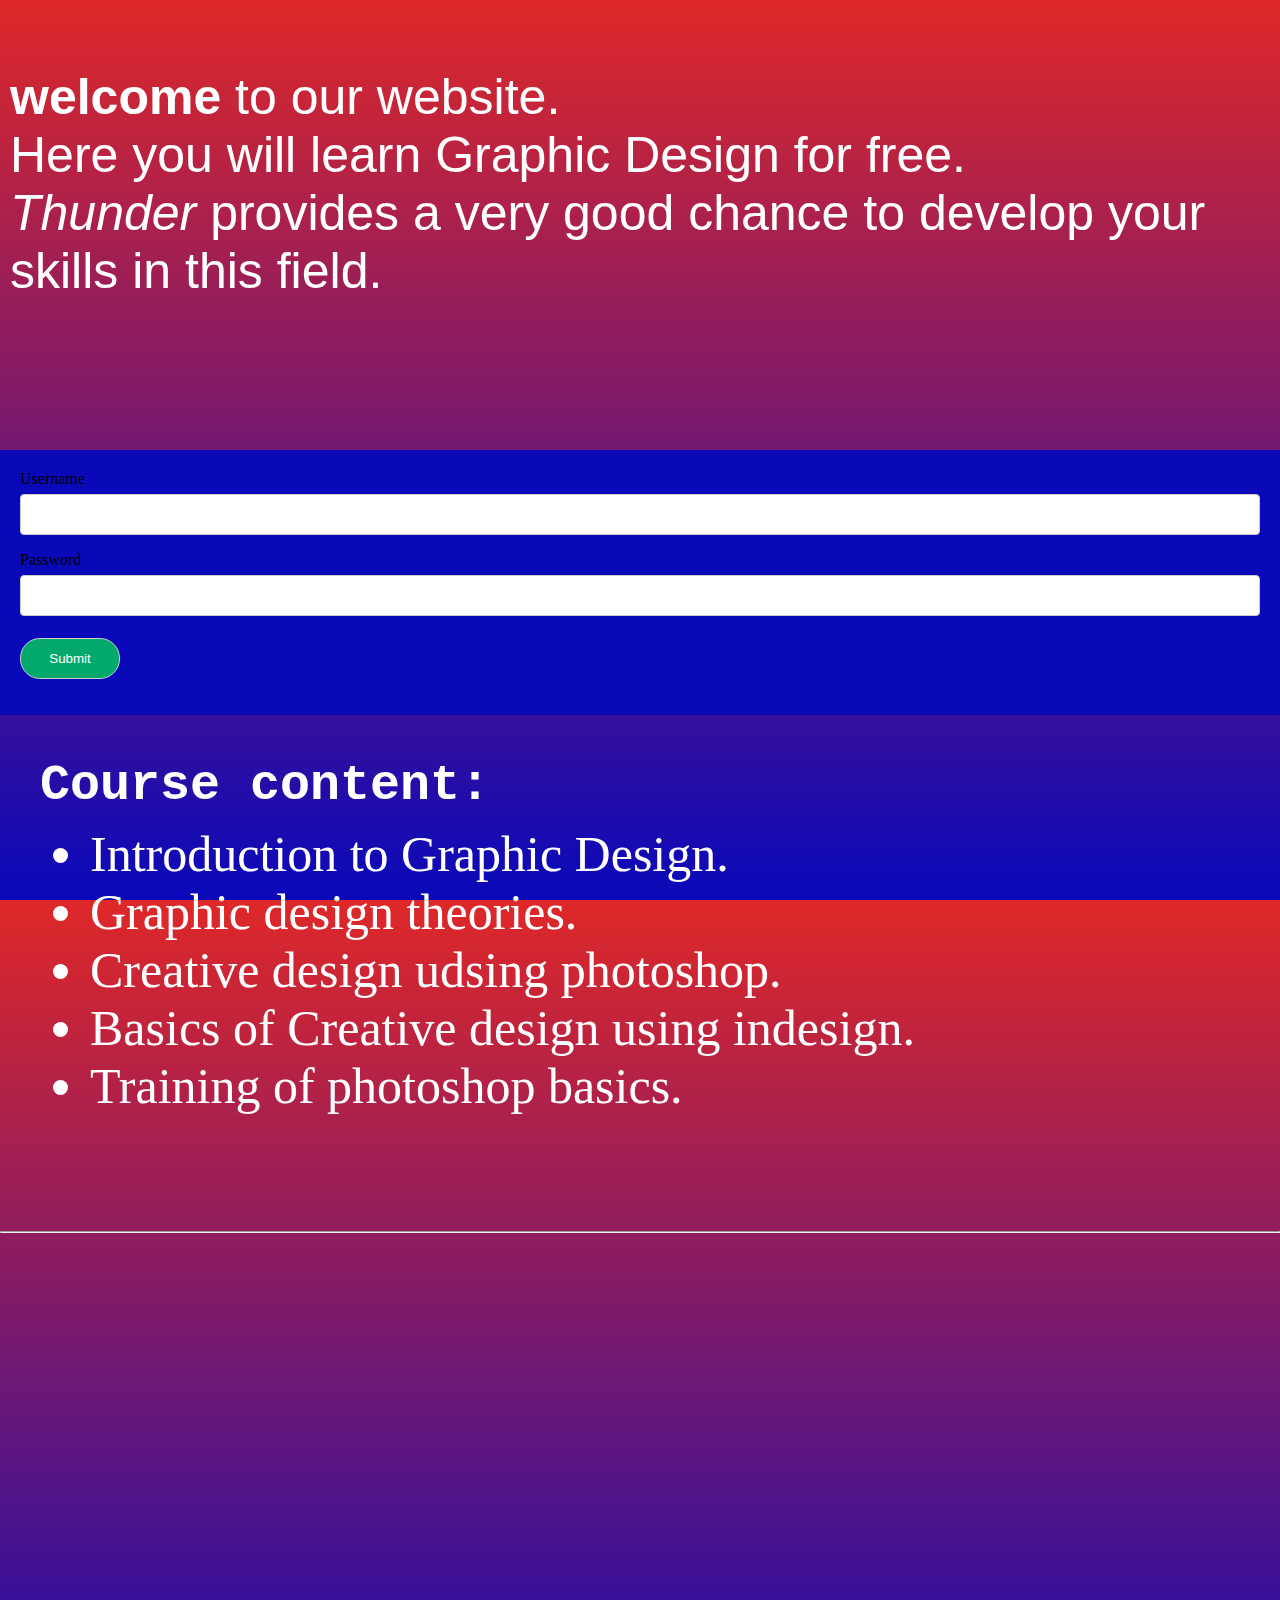
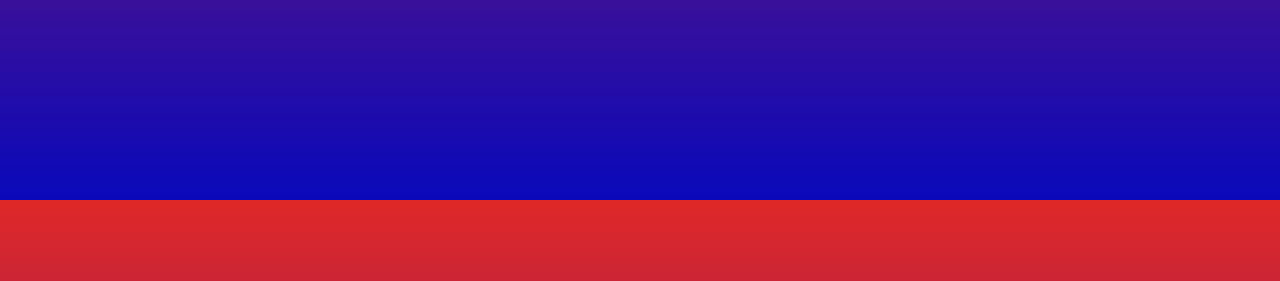
==== commit 3d86065e: "Update test (2).html" ====
--- a/test (2).html
+++ b/test (2).html
@@ -96,64 +96,6 @@
 </style>
 </head>
 <body class="nnn">
-
-    <!-- sidemenu -->
-    <div id="mySidenav" class="sidenav">
-        <a href="javascript:void(0)" class="closebtn" onclick="closeNav()">&times;</a>
-        <div class="logo"><img src="logo3.png"></div>
-        <div class="containernav">
-
-            <h3>Programming</h3>
-            <div class="inneritems">
-                <a onclick="moving()" href="ai course.html">AI</a>
-                <a onclick="moving()" href="python course.html">PYTHON</a>
-                <a onclick="moving()" href="Arduino.html">Arduino</a>
-                <a onclick="moving()" href="Net work (1).html">Network</a>
-                <a onclick="moving()" href="combuter science (1).html">computer science</a>
-                <a onclick="moving()" href="test2.html">Flutter</a>
-            </div>
-            <h3>Languages</h3>
-            <div class="inneritems">
-                <a onclick="moving()" href="english.html">English</a>
-                <a onclick="moving()" href="french.html">French</a>
-                <a onclick="moving()" href="german.html">German</a>
-            </div>
-            <div class="h3">
-                <h3>Buisness</h3>
-            </div>
-
-            <div class="inneritems">
-                <a href="marketing2.html">Marketing</a>
-                <a href="saghir.html">Digital marketing</a>
-                <a href="saghir2.html">Buisness</a>
-                <a href="marketing1.html">SEO</a>
-            </div>
-            <h3>Design</h3>
-            <div class="inneritems">
-                <a href="test (2).html">Graghic design</a>
-                <a href="test (2).html">Graghic design</a>
-            </div>
-        </div>
-
-    </div>
-
-    <div class="navbar">
-        <div class="logo">
-            <a href="index.html">Th<div class="icon"><img src="flash (1).png"></div>nder</a>
-        </div>
-        <div class="navmenu">
-            <ul class="topnav" id="hmytopnav">
-                <li><a href="index.html">Main</a></li>
-                <li><span onclick="openNav()"> Catogories</span></li>
-                <li><a href="about.html">About</a></li>
-                <li><a onclick="mymessage()" href="#Contact">Contact</a></li>
-                <li><a href="logIn.html">Log in</a></li>
-                <li><a href="signUp.html">Sign up</a></li>
-            </ul>
-        </div>
-        <button class="nav-toggle" aria-label="toggle navigation"><i class="fa fa-cloud"
-                style="font-size:40px;"></i></button>
-    </div>
 <div class="container">
   <form action="/action_page.php">
     <label for="usrname">Username</label>
